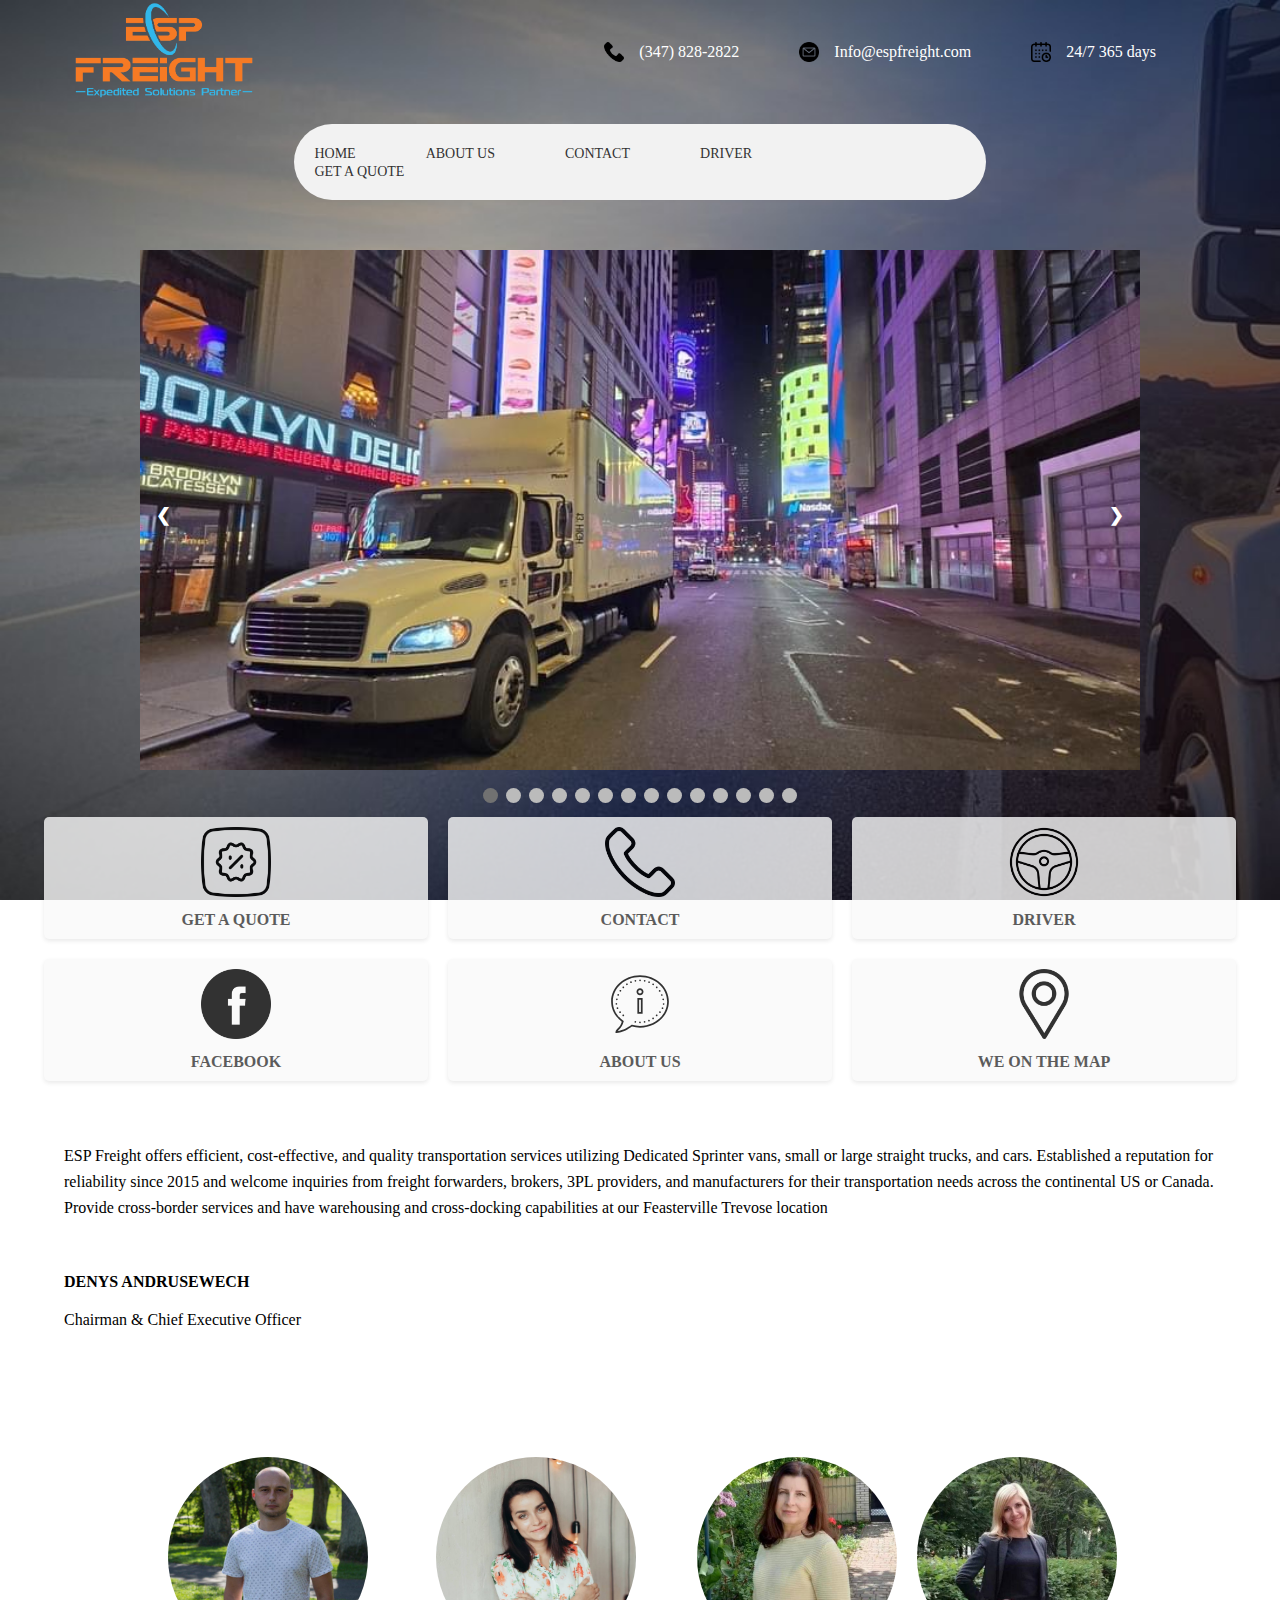
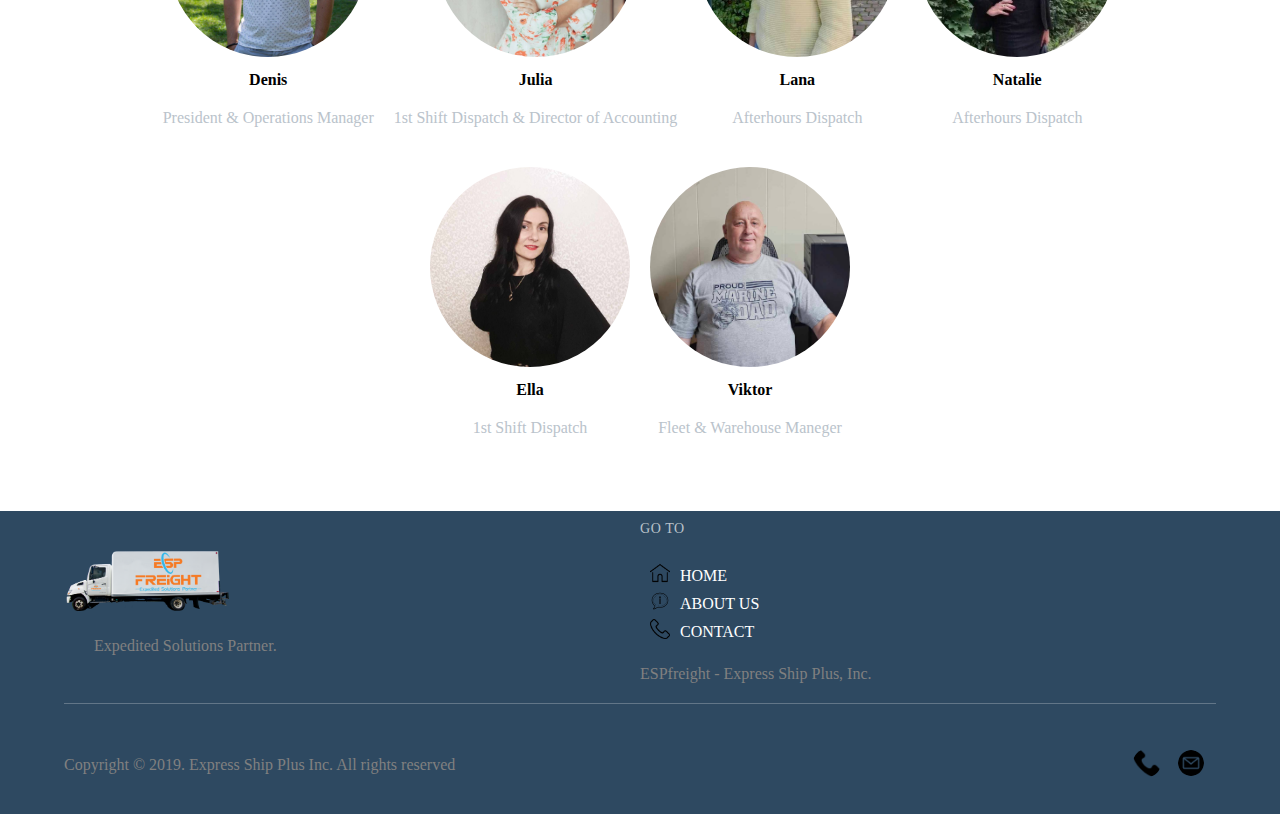
==== index.html @ 52728888 "sfd" ====
<!DOCTYPE html>
<html lang="en">

<head>
	<meta charset="UTF-8">
	<meta name="viewport" content="width=device-width, initial-scale=1.0">
	<title>ESP Freight</title>
	<link rel="stylesheet" href="style/style.css">
	<link rel="preconnect" href="https://fonts.googleapis.com">
	<link rel="preconnect" href="https://fonts.gstatic.com" crossorigin>
	<link href="https://fonts.googleapis.com/css2?family=Noto+Sans:ital,wght@0,100..900;1,100..900&display=swap"
		rel="stylesheet">
</head>

<body>

	<header>

		<div class="header-line">
			<div class="wrapper">
				<div class="logo">
					<a href="index.html"><img src="image/logo.png" alt="logo"></a>
				</div>
				<nav class="info">
					<li class="icon"><a href="tel:+13478282822"><img src="image/phone.png" alt="tele-icon">(347)
							828-2822</a></li>
					<li class="iconn"><a href="mailto:dispatchesp@gmail.com"> <img src="image/email.png"
								alt="email-icon">Info@espfreight.com</a></li>
					<li class="iconnn"><img src="image/calendar.png" alt="calendar-icon">24/7 365 days</li>
				</nav>
			</div>

		</div>

	</header>



	<main class="main">
		<div class="wrapper">



			<div class="main-nav">
				<nav class="main-line">
					<li><a href="index.html">HOME</a></li>
					<li><a href="about.html">ABOUT US</a></li>
					<li><a href="contact.html">CONTACT</a></li>
					<li><a href="driver.html">DRIVER</a></li>
					<li><a href="dilivery.html">GET A QUOTE</a></li>
				</nav>
			</div>


		</div>

	</main>

	<div class="slideshow-container">

		<!-- Full-width images without number and caption text -->
		<div class="mySlides fade">
			<img src="image/track8.png">
		</div>

		<div class="mySlides fade">
			<img src="image/track2.jpg">
		</div>

		<div class="mySlides fade">
			<img src="image/track3.jpg">
		</div>

		<div class="mySlides fade">
			<img src="image/track4.jpg">
		</div>

		<div class="mySlides fade">
			<img src="image/track5.jpg">
		</div>

		<div class="mySlides fade">
			<img src="image/track6.jpg">
		</div>

		<div class="mySlides fade">
			<img src="image/track7.jpg">
		</div>

		<div class="mySlides fade">
			<img src="image/track1.jpg">
		</div>
		<div class="mySlides fade">
			<img src="image/track8.png">
		</div>
		<div class="mySlides fade">
			<img src="image/track10.jpg">
		</div>
		<div class="mySlides fade">
			<img src="image/track9.jpg">
		</div>
		<div class="mySlides fade">
			<img src="image/track11.jpg">
		</div>
		<div class="mySlides fade">
			<img src="image/track12.png">
		</div>
		<div class="mySlides fade">
			<img src="image/track13.jpg">
		</div>

		<!-- Next and previous buttons -->
		<a class="prev" onclick="plusSlides(-1)">&#10094;</a>
		<a class="next" onclick="plusSlides(1)">&#10095;</a>
	</div>
	<br>

	<!-- The dots/circles -->
	<div style="text-align:center">
		<span class="dot" onclick="currentSlide(1)"></span>
		<span class="dot" onclick="currentSlide(2)"></span>
		<span class="dot" onclick="currentSlide(3)"></span>
		<span class="dot" onclick="currentSlide(4)"></span>
		<span class="dot" onclick="currentSlide(5)"></span>
		<span class="dot" onclick="currentSlide(6)"></span>
		<span class="dot" onclick="currentSlide(7)"></span>
		<span class="dot" onclick="currentSlide(8)"></span>
		<span class="dot" onclick="currentSlide(9)"></span>
		<span class="dot" onclick="currentSlide(10)"></span>
		<span class="dot" onclick="currentSlide(11)"></span>
		<span class="dot" onclick="currentSlide(12)"></span>
		<span class="dot" onclick="currentSlide(13)"></span>
		<span class="dot" onclick="currentSlide(14)"></span>
	</div>


	<div class="figure-container">
		<div class="figure">
			<a href="dilivery.html"><img src="image/kvote.png" alt="Image 1"></a>
			<p>GET A QUOTE</p>
		</div>
		<div class="figure">
			<a href="contact.html"><img src="image/contact.png" alt="Image 3"></a>
			<p>CONTACT</p>
		</div>
		<div class="figure">
			<a href="driver.html"><img src="image/driver.png" alt="Image 4"></a>
			<p>DRIVER</p>
		</div>
		<div class="figure">
			<a href="https://www.facebook.com/share/ZqXGZz4gJ1w4xCrv/?mibextid=LQQJ4d"><img src="image/face.png" alt="Image 5"></a>
			<p>FACEBOOK</p>
		</div>
		<div class="figure">
			<a href="about.html"><img src="image/about-us.svg" alt="Image 2"></a>
			<p>ABOUT US</p>
		</div>
		<div class="figure">
			<a target="_blank" href="https://maps.app.goo.gl/1Y6uDebf2J7gP8Xd8?g_st=ic"><img src="image/google-map.png"
					alt="Image 6"></a>
			<p>WE ON THE MAP</p>
		</div>
	</div>
	<br><br>

	<div class="wrapper">

		<div class="main-top-container">
			<p>
				ESP Freight offers efficient, cost-effective, and quality transportation services utilizing Dedicated
				Sprinter vans, small or large straight trucks, and cars. Established a reputation for reliability since
				2015 and welcome inquiries from freight forwarders, brokers, 3PL providers, and manufacturers for their
				transportation needs across the continental US or Canada.
				Provide cross-border services and have warehousing and cross-docking capabilities at our Feasterville
				Trevose location
			</p>

			<br><br>

			<div class="main-top-container-min">
				<div class="sd">
					<strong class="main-top-container-min-title">DENYS ANDRUSEWECH </strong>
					<p>Chairman & Chief Executive Officer</p>
				</div>


			</div>

			<div class="figure-group-team">
				<!-- comman -->
				<h4 class="figure-group-title">Meet our team</h4>

				<div class="figure-team-block">
					<figure>
						<img src="image/team4.jpg" alt="employee">
						<figcaption>
							<h4>Denis</h4>
							<P>President & Operations Manager</P>

						</figcaption>
					</figure>
					<figure>
						<img src="image/team3.jpg" alt="employee">
						<figcaption>
							<h4>Julia</h4>
							<P>1st Shift Dispatch & Director of Accounting</P>

						</figcaption>
					</figure>
					<figure>
						<img src="image/team6.jpg" alt="employee">
						<figcaption>
							<h4>Lana</h4>
							<P>Afterhours Dispatch</P>

						</figcaption>
					</figure>
					<figure>
						<img src="image/team1.jpg" alt="employee">
						<figcaption>
							<h4>Natalie</h4>
							<P>Afterhours Dispatch</P>

						</figcaption>
					</figure>
					<figure>
						<img src="image/team2.jpg" alt="employee">
						<figcaption>
							<h4>Ella</h4>
							<P>1st Shift Dispatch</P>

						</figcaption>
					</figure>
					<figure>
						<img src="image/team5.jpg" alt="employee">
						<figcaption>
							<h4>Viktor</h4>
							<P>Fleet & Warehouse Maneger</P>

						</figcaption>
					</figure>
				</div>

			</div>
		</div>

	</div>


	<br><br><br>





	<footer class="footer">
		<div class="wrapper">
			<div class="foote-top">

				<div class="footer-car">
					<img src="image/track.png" alt="track">
					<p>Expedited Solutions Partner.</p>
				</div>


				<div class="goto">

					<h5>GO TO</h5>

					<ul>
						<li class="gotop"><a href="index.html">HOME</a></li>
						<li class="goab"><a href="about.html">ABOUT US</a></li>
						<li class="goon"><a href="contact.html">CONTACT</a></li>
					</ul>

					<p>ESPfreight - Express Ship Plus, Inc.</p>
				</div>


			</div>


			<div class="footer-line"></div>
			<div class="footer-bootom-contain">
				<div class="footer-bootom-contain-text">
					<p>Copyright © 2019. Express Ship Plus Inc. All rights reserved</p>
				</div>

				<div class="footer-bootom-contain-button">
					<a href="tel:+1234567890" class="phone-button"><img src="image/phone.png" alt="logo-footer2"></a>
					<a href="mailto:info@example.com" class="email-button"><img src="image/email.png"
							alt="logo-footer"></a>
				</div>


			</div>

		</div>
	</footer>


	<script>
		var slideIndex = 1;
		showSlides(slideIndex);

		// Next/previous controls
		function plusSlides(n) {
			showSlides(slideIndex += n);
		}

		// Thumbnail image controls
		function currentSlide(n) {
			showSlides(slideIndex = n);
		}

		function showSlides(n) {
			var i;
			var slides = document.getElementsByClassName("mySlides");
			var dots = document.getElementsByClassName("dot");
			if (n > slides.length) { slideIndex = 1 }
			if (n < 1) { slideIndex = slides.length }
			for (i = 0; i < slides.length; i++) {
				slides[i].style.display = "none";
			}
			for (i = 0; i < dots.length; i++) {
				dots[i].className = dots[i].className.replace(" active", "");
			}
			slides[slideIndex - 1].style.display = "block";
			dots[slideIndex - 1].className += " active";
		}


		

	</script>

</body>

</html>
---- style/style.css ----
* {
    margin: 0;
}

.wrapper {
    margin: 0 auto;
    width: 82%;

}

header {
    margin-bottom: 20px;
}

.logo img {
    width: 200px;
    height: 100px;

}

.info {
    display: flex;
    flex-wrap: wrap;
}

.info li {
    display: flex;
    align-items: center;
    justify-content: center;
    gap: 15px;
}

.info li a {
    display: flex;
    align-items: center;
    justify-content: center;
    gap: 15px;
}

.info li a img,
.info li img {
    max-width: 20px;
    max-height: 20px;
}

.header-line nav {
    display: flex;
    align-items: center;
}



.header-line .wrapper {
    display: flex;
    justify-content: space-between;
}

.header-line li {
    position: relative;
    list-style: none;
    margin-right: 60px;
    color: white;
}


.icon,
.iconn,
.iconnn {
    transition: transform 0.3s ease-in-out;
}

.icon:hover,
.iconn:hover,
.iconnn:hover {
    transform: scale(1.1);
    color: black;
}


.icon a:hover,
.iconn a:hover,
.iconnn:hover {
    transform: scale(1.1);
    color: black;
}

.header-line li a {
    color: white;
    text-decoration: none;
}





.main-nav {
    display: flex;
    justify-content: space-between;
    background-color: #f2f2f2;
    padding: 50px;
    border-radius: 40px;
    justify-content: center;
}

.main-line {
    display: flex;
    flex-wrap: wrap;
}

.main-line nav {
    list-style: none;
}

.main-line li {
    display: flex;
    align-items: center;
}

.excs {
    color: #f2f2f2;
    font-family: "Noto Sans", sans-serif;
    font-optical-sizing: auto;
    font-size: 80px;


}

.main-line li a {
    text-decoration: none;
    color: black;
    margin-right: 60px;
    transition: transform 0.3s ease-in-out;
}

.main-title {
    font-size: 30px;
    font-weight: normal;
}


.main-line li a:hover {
    background-color: #f8f8f8;
    transform: scale(1.1);
    color: #333;
    border-radius: 5px;
    transition: background-color 0.3s, color 0.3s;
}



.main-nav {
    width: 60%;
    /* Пример: установите желаемую ширину */
    margin: 0 auto;
    /* Центрирование */
    /* Дополнительные стили */
}

.main-nav .main-line {
    list-style-type: none;
    margin: 0;
    padding: 0;
}

.main-nav .main-line li {
    display: inline-block;
    margin-right: 10px;
    /* Пример: уменьшите отступы между элементами */
}

.main-nav .main-line li:last-child {
    margin-right: 0;
    /* Убираем отступ справа у последнего элемента */
}

.main-nav .main-line li a {
    text-decoration: none;
    color: #333;
    /* Цвет ссылок */
    font-size: 14px;
    /* Размер шрифта */
}











.main-top-container p {
    position: relative;
    line-height: 26px;
    display: block;
    margin-block-start: 1em;
    margin-block-end: 1em;
    margin-inline-start: 0px;
    margin-inline-end: 0px;
    unicode-bidi: isolate;
    color: black;
}

.main-top-container-min {
    display: flex;
    align-items: center;
    margin-bottom: 50px;
}

.main-top-img {
    padding-left: 150px;
}

.central-ofice {
    background-color: #2E4961;
    padding: 30px 20px;
}

.central-ofice h5 {
    color: white;
    font-size: 15px;
}

.central-ofice p {
    position: relative;
    line-height: 26px;
    display: block;
    margin-block-start: 1em;
    margin-block-end: 1em;
    margin-inline-start: 0px;
    margin-inline-end: 0px;
    unicode-bidi: isolate;
    color: #808080;
    padding-left: 30px;

}



.top p::before {
    position: absolute;
    content: "";
    background-image: url('../image/office-building.png');
    background-size: cover;
    left: -5px;
    top: 0px;

    width: 20px;
    height: 20px;
}


.bottom p::before {
    position: absolute;
    content: "";
    background-image: url('../image/road.png');
    background-size: cover;
    left: -5px;
    top: 0px;

    width: 20px;
    height: 20px;
}

.main {
    margin-bottom: 100px;
}

.footer {
    background-color: #2E4961;

}

.footer-car img {
    width: 40%;
    height: auto;
}

.footer-car p {
    line-height: 26px;
    display: block;
    margin-block-start: 1em;
    margin-block-end: 1em;
    margin-inline-start: 0px;
    margin-inline-end: 0px;
    unicode-bidi: isolate;
    color: #808080;
    padding-left: 30px;

}


.footer {
    background-color: #2E4961;
    padding: 20px 0;
}



.foote-top {
    display: flex;
    flex-wrap: wrap;
    align-items: center;
}

.footer-car,
.goto {
    flex-basis: calc(50% - 20px);
    margin-right: 20px;
}

.footer-car img {
    max-width: 100%;
}

.goto ul {
    list-style: none;
}

.goto ul li {
    margin-bottom: 10px;
    position: relative;
}

.goto ul li a {
    text-decoration: none;
    color: white;
}

.goto p {
    line-height: 26px;
    display: block;
    margin-block-start: 1em;
    margin-block-end: 1em;
    margin-inline-start: 0px;
    margin-inline-end: 0px;
    unicode-bidi: isolate;
    color: #808080;

    margin-top: 20px;
}

.goto h5 {
    padding-bottom: 30px;
    font-size: 14px;
    letter-spacing: 0.04em;
    text-transform: uppercase;
    margin: 0;
    color: #BAC3CB;
    font-weight: 300;
}



.gotop::before {
    position: absolute;
    content: "";
    background-image: url('../image/home.png');
    background-size: cover;
    left: -30px;
    top: -4px;

    width: 20px;
    height: 20px;
}


.goab::before {
    position: absolute;
    content: "";
    background-image: url('../image/about-us.svg');
    background-size: cover;
    left: -30px;
    top: -4px;

    width: 20px;
    height: 20px;
}

.goon::before {
    position: absolute;
    content: "";
    background-image: url('../image/contact.png');
    background-size: cover;
    left: -30px;
    top: -4px;

    width: 20px;
    height: 20px;
}


.goto ul li a:hover {
    color: #1e90ff;
    transition: 0.4s;
}


hr.line {
    border: 0;
    height: 1px;
    /* Товщина лінії */
    background-color: #BAC3CB;
    /* Колір лінії */
    margin: 10px 0;
    /* Відступи навколо лінії */
}


.footer-bootom-contain {
    display: flex;
    align-items: center;
}

.footer-line {
    border-top: 1px solid rgba(255, 255, 255, 0.25);
    padding: 20px 0 12px;
}


.footer-bootom-contain-text p {
    line-height: 26px;
    display: block;
    margin-block-start: 1em;
    margin-block-end: 1em;
    margin-inline-start: 0px;
    margin-inline-end: 0px;
    unicode-bidi: isolate;
    color: #808080;
}






.footer-bootom-contain {
    display: flex;
    justify-content: space-between;
}

.footer-bootom-contain-button a {
    display: inline-block;
    background-color: transparent;
    margin-right: 10px;
    /* Відступ між кнопками */
}

.footer-bootom-contain-button img {
    width: 30px;
    /* Ширина картинок */
    height: auto;
    /* Автоматична висота */
    border-radius: 50%;
    /* Кругла форма */
}

.email-button img {

    padding: 2px;
}

.phone-button img {

    padding: 1px;
}







@media screen and (max-width: 400px) {
    .main-top-img img {
        width: 80px;
        height: 80px;
    }
}

@media screen and (max-width: 700px) {
    .header-line li {
        margin-right: 0px;
    }

    .info {
        justify-content: center;
    }

    .wrapper {
        width: 95%;
    }



}


@media screen and (max-width: 960px) {
    .main-line {
        justify-content: center;
    }


    .main-line li {
        flex: 1 50%;
        /* Кожен пункт займає половину ширини батьківського контейнера */
        text-align: center;
        /* Вирівнює текст по центру */
    }
}

.wrapper {
    margin: 0 auto;
    width: 90%; /* або будь-яке інше значення, яке вам потрібно */
}


@media screen and (max-width: 500px) {
    .main-nav {
        width: 80%;
        margin: 0 auto;
    }

    .blue-block {
        display: flex;
        flex-direction: column;
        align-items: center;
        flex-wrap: wrap;

    }

    .blue-block ul {

        text-align: center;
        flex-wrap: wrap;
    }

    .blue-block li {

        flex: 1 1 50%;
    }

    .main-line {
        display: flex;
        flex-wrap: wrap;
        /* Розбиває на дві колонки */
    }

    .main-line li {
        flex: 1 50%;
        /* Кожен пункт займає половину ширини батьківського контейнера */
        text-align: center;
        /* Вирівнює текст по центру */
    }

}



* {
    box-sizing: border-box
}

/* Slideshow container */
.slideshow-container {
    max-width: 1000px;
    max-width: 400px;
    position: relative;
    margin: auto;
}

/* Hide the images by default */
.mySlides {
    display: none;
}

/* Next & previous buttons */
.prev,
.next {
    cursor: pointer;
    position: absolute;
    top: 50%;
    width: auto;
    margin-top: -22px;
    padding: 16px;
    color: white;
    font-weight: bold;
    font-size: 18px;
    transition: 0.6s ease;
    border-radius: 0 3px 3px 0;
}

/* Position the "next button" to the right */
.next {
    right: 0;
    border-radius: 3px 0 0 3px;
}

/* On hover, add a black background color with a little bit see-through */
.prev:hover,
.next:hover {
    background-color: rgba(0, 0, 0, 0.8);
}

/* Caption text */
.text {
    color: #f2f2f2;
    font-size: 15px;
    padding: 8px 12px;
    position: absolute;
    bottom: 8px;
    width: 100%;
    text-align: center;
}

/* Number text (1/3 etc) */
.numbertext {
    color: #f2f2f2;
    font-size: 12px;
    padding: 8px 12px;
    position: absolute;
    top: 0;
}

/* The dots/bullets/indicators */
.dot {
    cursor: pointer;
    height: 15px;
    width: 15px;
    margin: 0 2px;
    background-color: #bbb;
    border-radius: 50%;
    display: inline-block;
    transition: background-color 0.6s ease;
}

.active,
.dot:hover {
    background-color: #717171;
}

/* Fading animation */
.fade {
    -webkit-animation-name: fade;
    -webkit-animation-duration: 1.5s;
    animation-name: fade;
    animation-duration: 1.5s;
}

@-webkit-keyframes fade {
    from {
        opacity: .4
    }

    to {
        opacity: 1
    }
}

@keyframes fade {
    from {
        opacity: .4
    }

    to {
        opacity: 1
    }
}


.figure-container {
    display: flex;
    flex-wrap: wrap;
    justify-content: center;
}

.figure {
    width: 30%;
    margin: 10px;
    text-align: center;
}

.figure img {
    width: 30%;
    height: 30%;
    height: auto;
}

.figure p {
    margin-top: 10px;
}


.figure {
    text-align: center;
    padding: 10px;
    background-color: #f9f9f9;
    border-radius: 5px;
    box-shadow: 0 2px 4px rgba(0, 0, 0, 0.1);
}

.figure img {
    width: 70px;
    height: auto;
    border-radius: 5px;
}

.figure p {
    margin-top: 10px;
    font-weight: bold;
    color: #333;
}

/* Hover стилі */
.figure:hover {
    transform: translateY(-5px);
    box-shadow: 0 8px 16px rgba(0, 0, 0, 0.1);
}


.slideshow-container {
    width: auto;
    position: relative;
    overflow: hidden;
}

.mySlides {
    display: none;
    width: 100%;
    height: 100%;
}

.mySlides img {
    width: 100%;
    height: 100%;
    object-fit: cover;
    /* чтобы изображения заполняли всю площадь без искажения */
}

body {
    background-image: url(../image/bag.JPG);
    background-size: cover;
    background-repeat: no-repeat;
    background-attachment: fixed;
    height: 100vh;
}

.main-nav {
    border-radius: 70px;
    padding: 20px;
}









.main {
    margin-bottom: 50px;
}


/* Обертка слайд-шоу */
.slideshow-container {
    max-width: 1000px;
    /* Максимальная ширина контейнера */
    position: relative;
    margin: auto;
    overflow: hidden;
}

/* Изображения в слайд-шоу */
.mySlides {
    display: none;
    max-width: 100%;
    /* Изображение не будет больше контейнера */
}

/* Кнопки "Предыдущий" и "Следующий" слайд */
.prev,
.next {
    cursor: pointer;
    position: absolute;
    top: 50%;
    width: auto;
    padding: 16px;
    margin-top: -22px;
    color: white;
    font-weight: bold;
    font-size: 18px;
    transition: 0.6s ease;
    border-radius: 0 3px 3px 0;
}

/* Позиционирование кнопки "Предыдущий" */
.prev {
    left: 0;
    border-radius: 3px 0 0 3px;
}

/* Позиционирование кнопки "Следующий" */
.next {
    right: 0;
    border-radius: 3px 0 0 3px;
}

/* Кружочки-индикаторы текущего слайда */
.dot {
    cursor: pointer;
    height: 15px;
    width: 15px;
    margin: 0 2px;
    background-color: #bbb;
    border-radius: 50%;
    display: inline-block;
    transition: background-color 0.6s ease;
}

/* Активный кружочек-индикатор */
.active,
.dot:hover {
    background-color: #717171;
}


/* Обертка слайд-шоу */
.slideshow-container {
    max-width: 1000px;
    /* Максимальная ширина контейнера */
    position: relative;
    margin: auto;
    overflow: hidden;
    height: 400px;
    /* Фиксированная высота контейнера */
}

/* Изображения в слайд-шоу */
.mySlides {
    display: none;
    max-width: 100%;
    /* Изображение не будет больше контейнера */
    height: 100%;
    /* Изображение займет всю высоту контейнера */
    object-fit: cover;
    /* Заполнение контейнера, сохраняя соотношение сторон и обрезая изображение */
}

@media only screen and (max-width: 600px) {
    .slideshow-container {
        height: 200px;
        /* Уменьшенная высота контейнера для мобильных устройств */
    }
}


/* Для маленьких экранов (мобильные устройства) */
@media only screen and (max-width: 600px) {
    .footer-car img {
        width: 500px;
        /* Уменьшение ширины изображения до 50% */
        margin: 0 auto;
        /* Центрирование изображения */
    }


}


.slideshow-container {
    max-width: 1000px;
    position: relative;
    margin: auto;
    overflow: hidden;
    height: 520px; /* Фіксована висота контейнера */
}


/* Для екранів шириною менше 600px */
@media only screen and (max-width: 600px) {
    .slideshow-container {
        height: 200px;
        /* Установіть висоту, яка вам підходить для малих екранів */
    }

    .prev, .next {
        font-size: 12px;
        /* Зменште розмір шрифту для кнопок попереднього і наступного слайда */
    }
}

/* Додайте інші медіа-запити, які вам потрібні для інших розмірів екрану */




.figure {
    margin: 10px;
    text-align: center;
    opacity: 0.8; 
}



.figure-team-block p{
    color: #BAC3CB;
}

.figure-team-block figure {
    text-align: center;
}

.figure-team-block figure img {
    width: 200px; /* встановлюємо ширину картинки */
    height: 200px; /* встановлюємо висоту картинки */
    border-radius: 820px; /* створюємо круглу форму */
    object-fit: cover;
    /* зберігаємо пропорції і обрізаємо зайве */
    margin-bottom: 10px; /* додатковий відступ для відділення від наступного блоку */
}


.figure-group-team {
    text-align: center; /* центруємо вміст по горизонталі */
}

.figure-team-block {
    display: flex; /* розміщуємо елементи в ряд */
    flex-wrap: wrap; /* обгортаємо, коли не вміщаються в один ряд */
    justify-content: center; /* центруємо елементи по горизонталі */
    gap: 20px; /* Встановлюємо відступи між фігурами */
}

.figure-team-block figure {
    margin: 0 px; /* додаємо відступи між елементами */
}


.figure-group-title{
    color: white;
    margin-bottom: 30px;
    font-size: 25px;

}

.footer-car img {
    width: 30%;
    height: auto;
}


@media (max-width: 800px) {
    .footer-car img {
        width: 300px; /* новий розмір картинки при ширині від 800px */
    }
}


.footer {
    padding-top: 10px; /* відступи всередині футера */
}





@media (max-width: 767px) {
    .main-nav {
        background: none;
        text-align: center;
        display: flex;
        align-items: center;
        justify-content: center;
    }

    .main-line {
        display: flex;
        padding: 0;
        list-style: none;
    }

    .main-line li {
        margin-right: 10px;
    }

    .main-line li:last-child {
        margin-right: 0;
    }
}
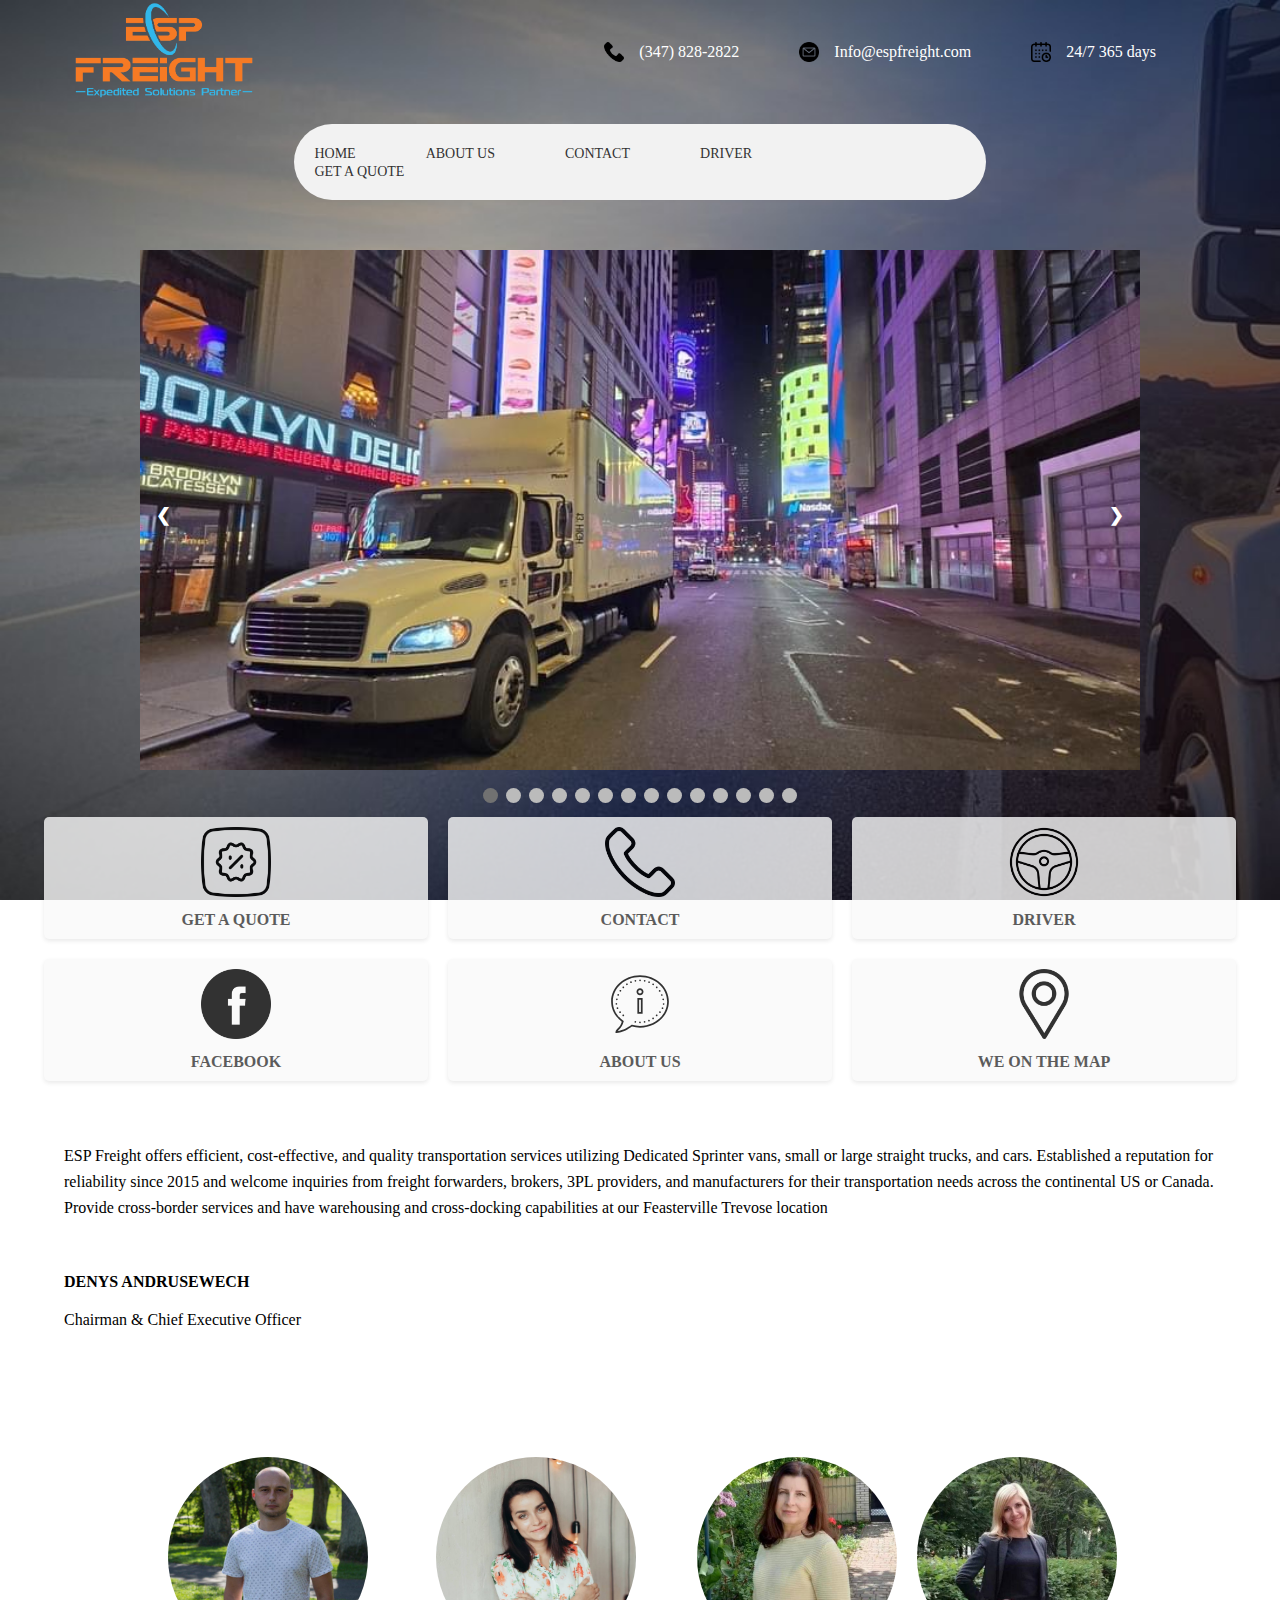
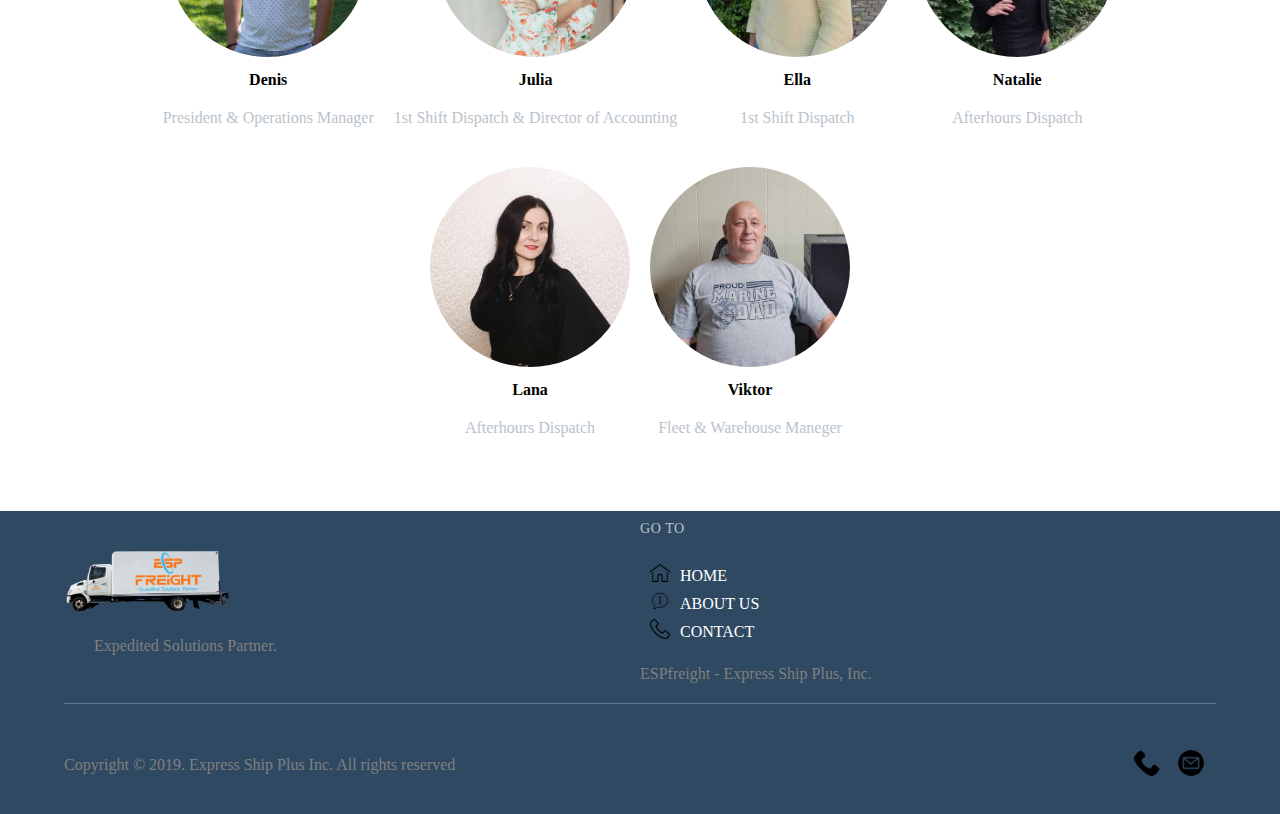
==== commit 6268516e: "sfd" ====
--- a/index.html
+++ b/index.html
@@ -210,24 +210,24 @@
 					<figure>
 						<img src="image/team6.jpg" alt="employee">
 						<figcaption>
+							<h4>Ella</h4>
+							<P>1st Shift Dispatch</P>
+
+						</figcaption>
+					</figure>
+					<figure>
+						<img src="image/team1.jpg" alt="employee">
+						<figcaption>
+							<h4>Natalie</h4>
+							<P>Afterhours Dispatch</P>
+
+						</figcaption>
+					</figure>
+					<figure>
+						<img src="image/team2.jpg" alt="employee">
+						<figcaption>
 							<h4>Lana</h4>
 							<P>Afterhours Dispatch</P>
-
-						</figcaption>
-					</figure>
-					<figure>
-						<img src="image/team1.jpg" alt="employee">
-						<figcaption>
-							<h4>Natalie</h4>
-							<P>Afterhours Dispatch</P>
-
-						</figcaption>
-					</figure>
-					<figure>
-						<img src="image/team2.jpg" alt="employee">
-						<figcaption>
-							<h4>Ella</h4>
-							<P>1st Shift Dispatch</P>
 
 						</figcaption>
 					</figure>
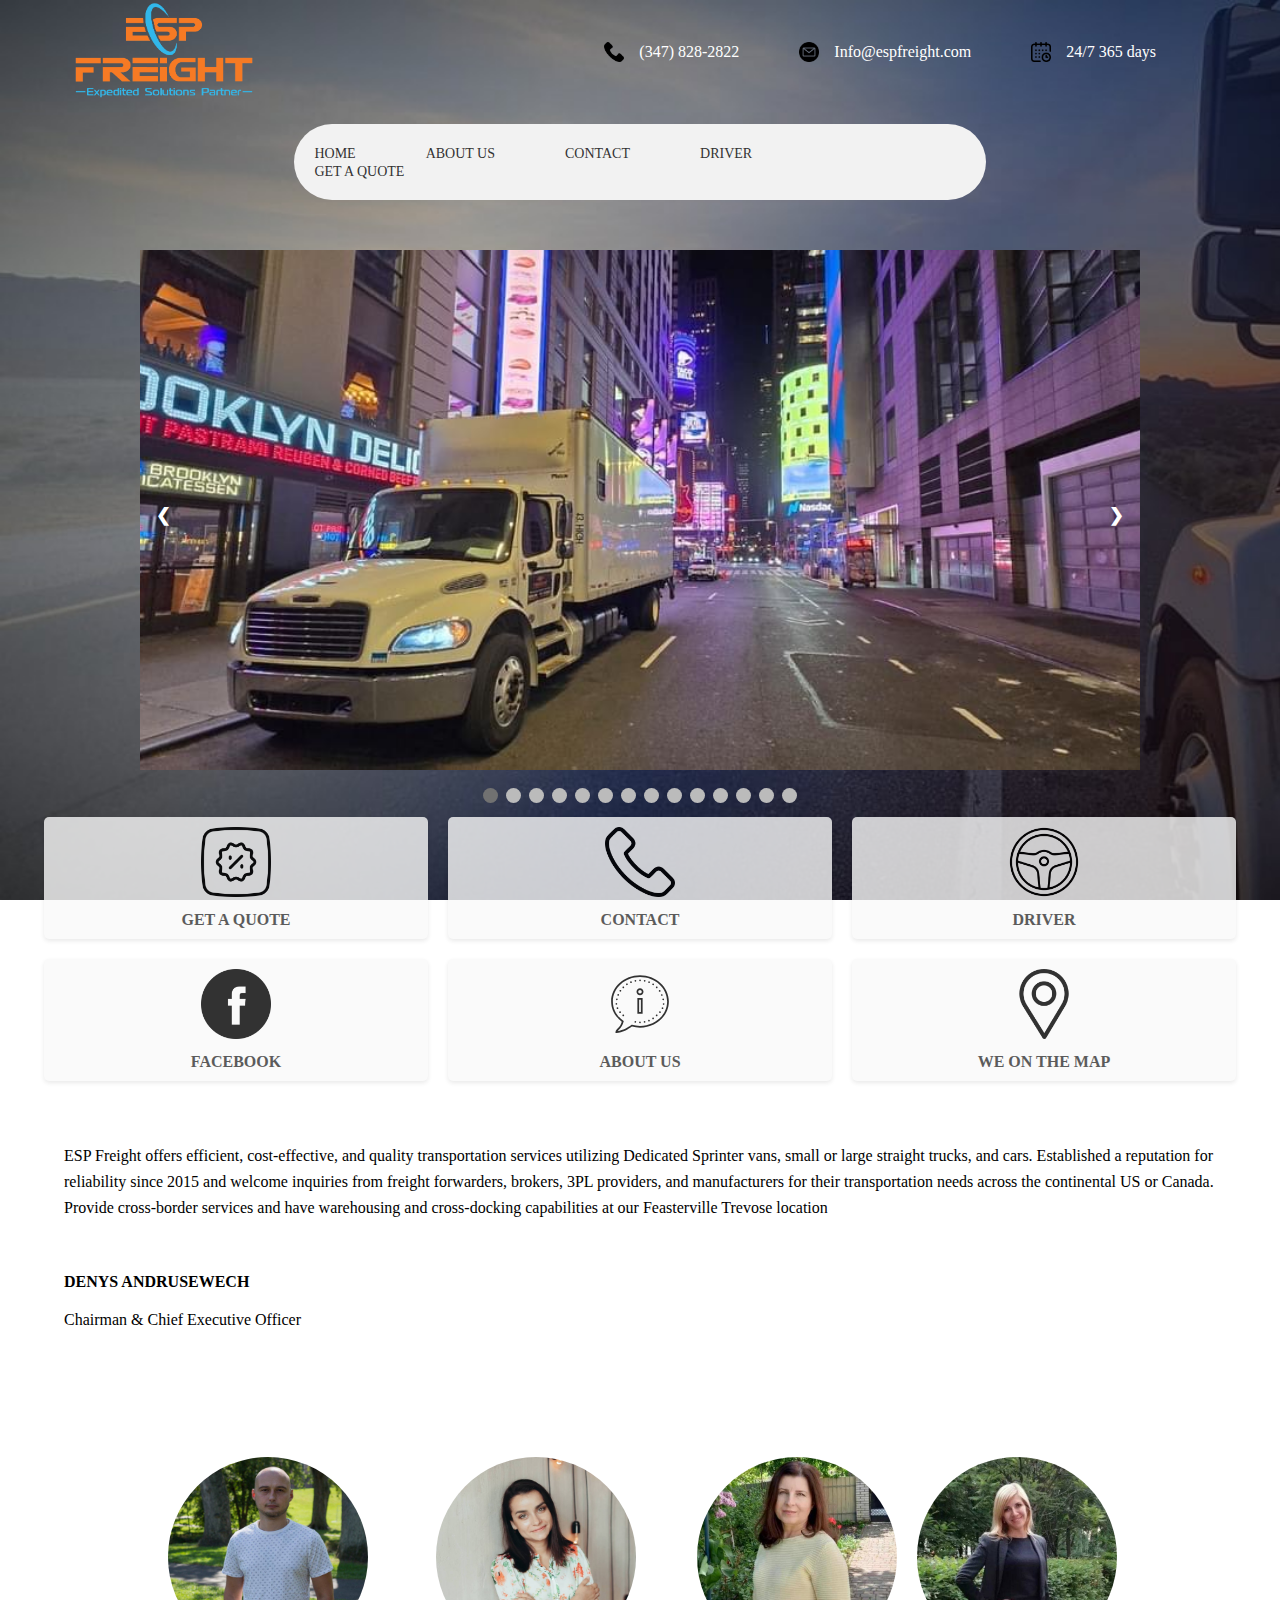
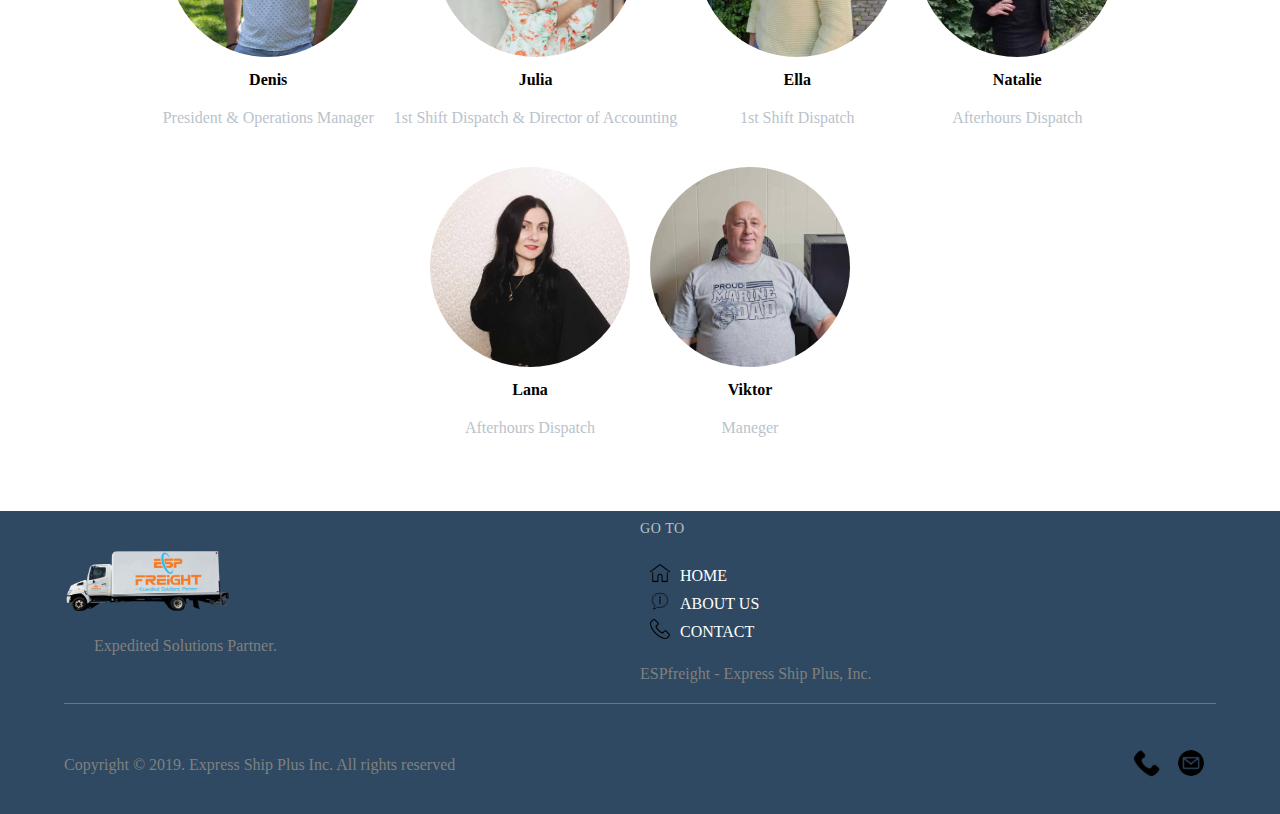
==== commit 8bf24f58: "dsf" ====
--- a/index.html
+++ b/index.html
@@ -235,7 +235,7 @@
 						<img src="image/team5.jpg" alt="employee">
 						<figcaption>
 							<h4>Viktor</h4>
-							<P>Fleet & Warehouse Maneger</P>
+							<P>Maneger</P>
 
 						</figcaption>
 					</figure>
--- a/style/style.css
+++ b/style/style.css
@@ -514,7 +514,8 @@
 
 .wrapper {
     margin: 0 auto;
-    width: 90%; /* або будь-яке інше значення, яке вам потрібно */
+    width: 90%;
+    /* або будь-яке інше значення, яке вам потрібно */
 }
 
 
@@ -877,7 +878,8 @@
     position: relative;
     margin: auto;
     overflow: hidden;
-    height: 520px; /* Фіксована висота контейнера */
+    height: 520px;
+    /* Фіксована висота контейнера */
 }
 
 
@@ -888,7 +890,8 @@
         /* Установіть висоту, яка вам підходить для малих екранів */
     }
 
-    .prev, .next {
+    .prev,
+    .next {
         font-size: 12px;
         /* Зменште розмір шрифту для кнопок попереднього і наступного слайда */
     }
@@ -902,12 +905,12 @@
 .figure {
     margin: 10px;
     text-align: center;
-    opacity: 0.8; 
-}
-
-
-
-.figure-team-block p{
+    opacity: 0.8;
+}
+
+
+
+.figure-team-block p {
     color: #BAC3CB;
 }
 
@@ -916,32 +919,42 @@
 }
 
 .figure-team-block figure img {
-    width: 200px; /* встановлюємо ширину картинки */
-    height: 200px; /* встановлюємо висоту картинки */
-    border-radius: 820px; /* створюємо круглу форму */
+    width: 200px;
+    /* встановлюємо ширину картинки */
+    height: 200px;
+    /* встановлюємо висоту картинки */
+    border-radius: 820px;
+    /* створюємо круглу форму */
     object-fit: cover;
     /* зберігаємо пропорції і обрізаємо зайве */
-    margin-bottom: 10px; /* додатковий відступ для відділення від наступного блоку */
+    margin-bottom: 10px;
+    /* додатковий відступ для відділення від наступного блоку */
 }
 
 
 .figure-group-team {
-    text-align: center; /* центруємо вміст по горизонталі */
+    text-align: center;
+    /* центруємо вміст по горизонталі */
 }
 
 .figure-team-block {
-    display: flex; /* розміщуємо елементи в ряд */
-    flex-wrap: wrap; /* обгортаємо, коли не вміщаються в один ряд */
-    justify-content: center; /* центруємо елементи по горизонталі */
-    gap: 20px; /* Встановлюємо відступи між фігурами */
+    display: flex;
+    /* розміщуємо елементи в ряд */
+    flex-wrap: wrap;
+    /* обгортаємо, коли не вміщаються в один ряд */
+    justify-content: center;
+    /* центруємо елементи по горизонталі */
+    gap: 20px;
+    /* Встановлюємо відступи між фігурами */
 }
 
 .figure-team-block figure {
-    margin: 0 px; /* додаємо відступи між елементами */
-}
-
-
-.figure-group-title{
+    margin: 0 px;
+    /* додаємо відступи між елементами */
+}
+
+
+.figure-group-title {
     color: white;
     margin-bottom: 30px;
     font-size: 25px;
@@ -956,13 +969,15 @@
 
 @media (max-width: 800px) {
     .footer-car img {
-        width: 300px; /* новий розмір картинки при ширині від 800px */
+        width: 300px;
+        /* новий розмір картинки при ширині від 800px */
     }
 }
 
 
 .footer {
-    padding-top: 10px; /* відступи всередині футера */
+    padding-top: 10px;
+    /* відступи всередині футера */
 }
 
 
@@ -972,23 +987,13 @@
 @media (max-width: 767px) {
     .main-nav {
         background: none;
-        text-align: center;
-        display: flex;
-        align-items: center;
-        justify-content: center;
-    }
-
-    .main-line {
-        display: flex;
-        padding: 0;
-        list-style: none;
-    }
-
-    .main-line li {
-        margin-right: 10px;
-    }
-
-    .main-line li:last-child {
-        margin-right: 0;
-    }
-}
+    }
+
+    .main-line a {
+        font-size: 30px !important;
+    }
+
+    .main-top-container p{
+        font-size: 28px;
+    }
+}
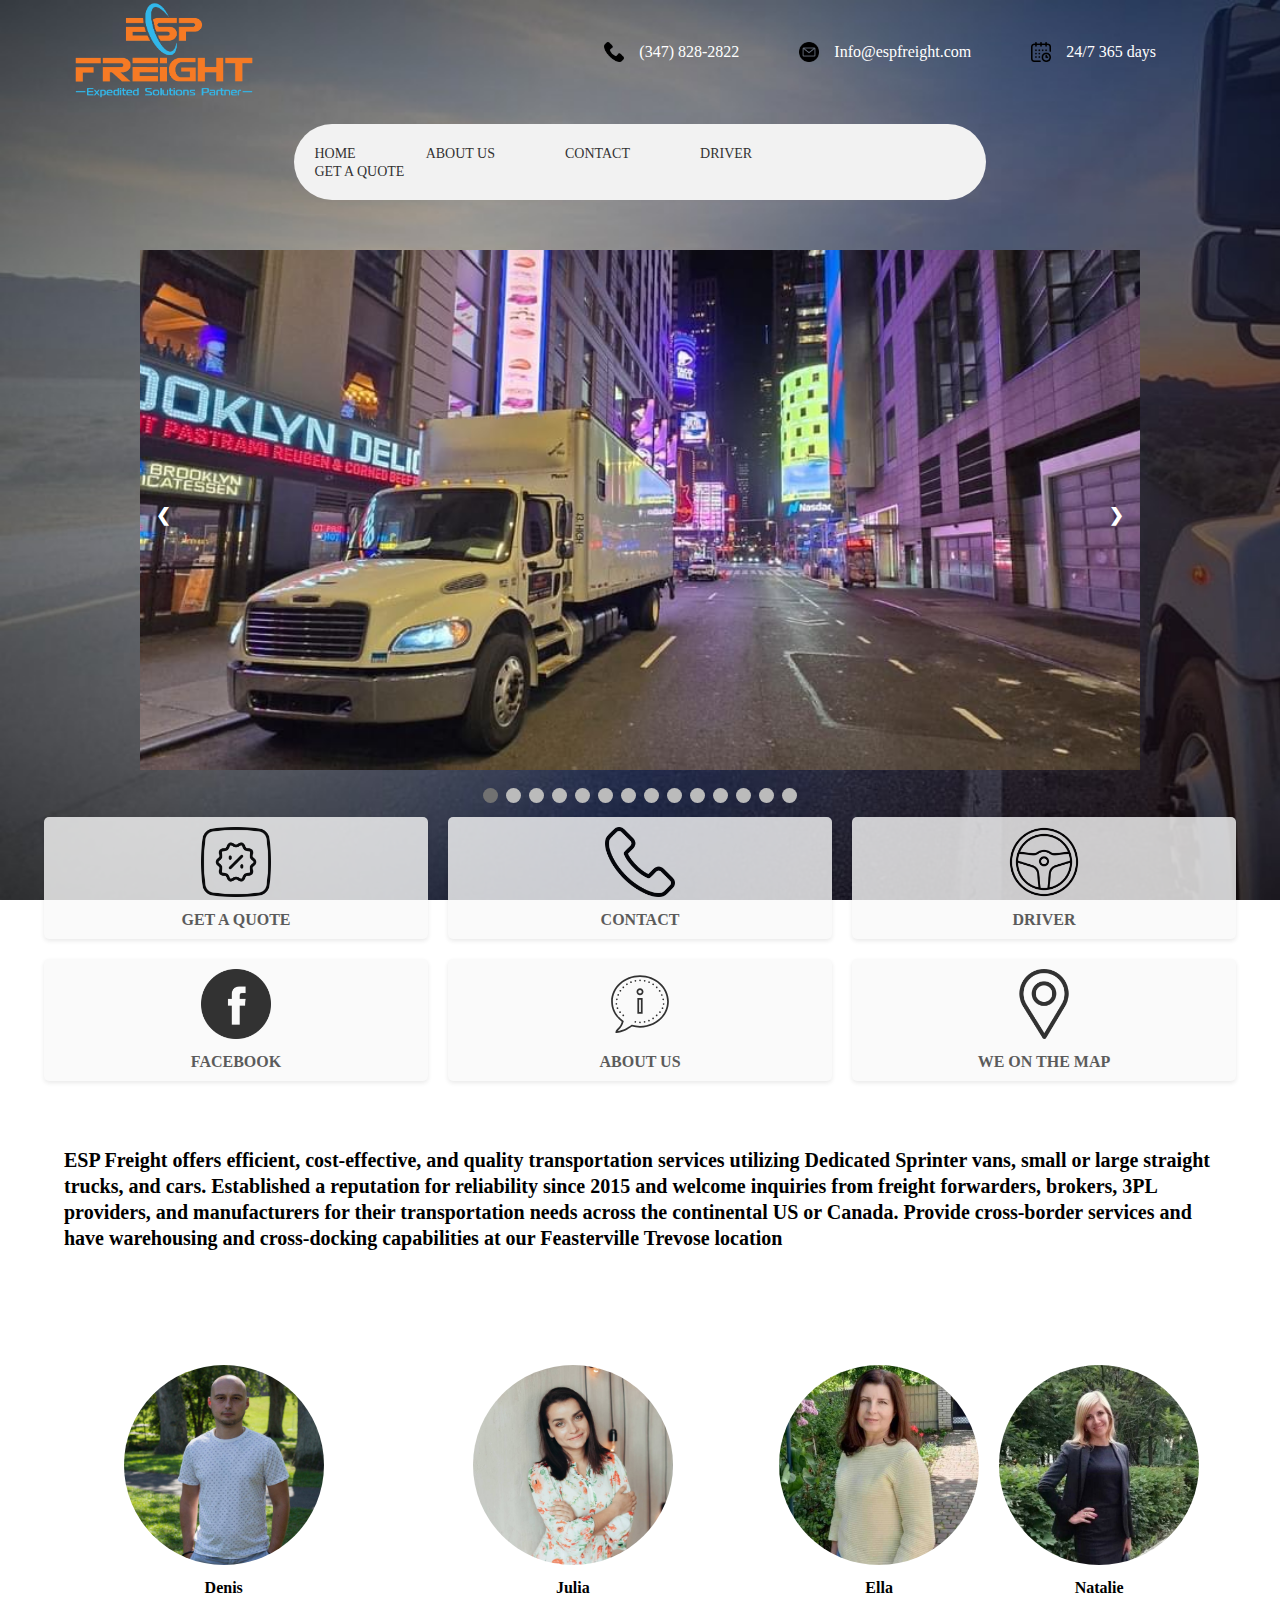
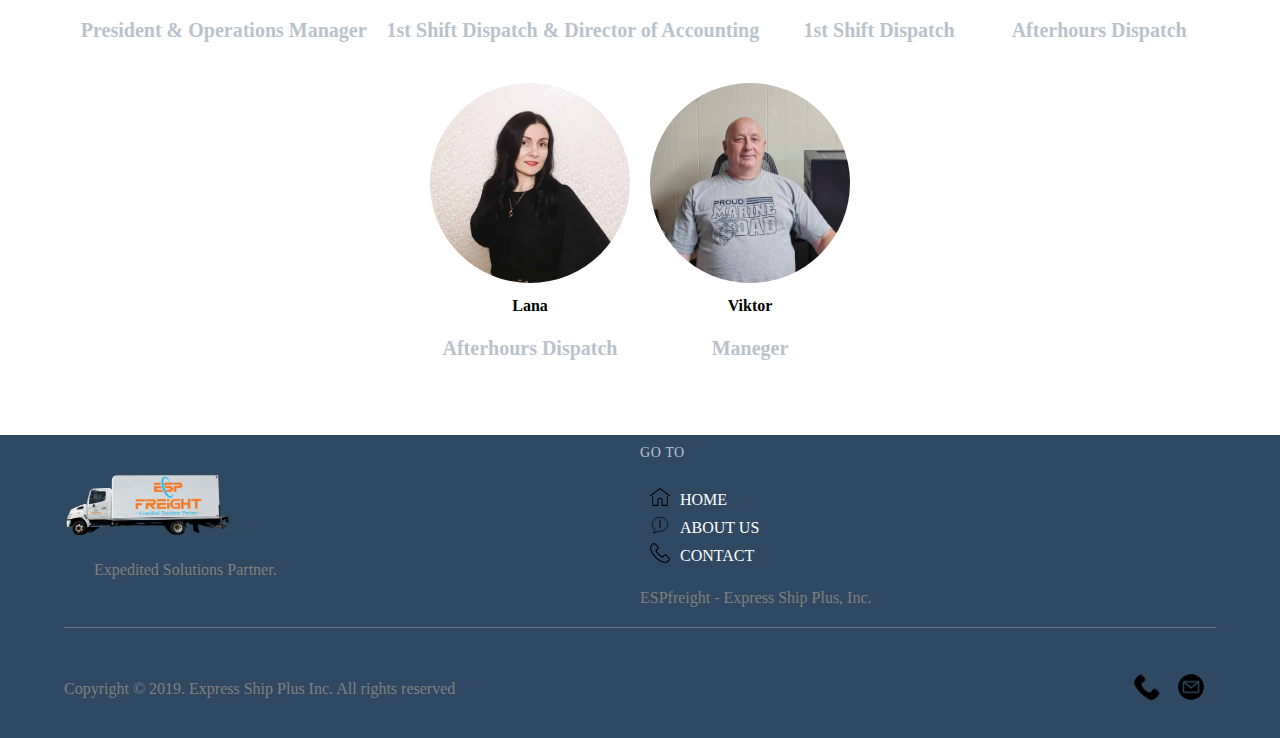
==== commit 33cd1ebb: "sdf" ====
--- a/index.html
+++ b/index.html
@@ -177,14 +177,7 @@
 
 			<br><br>
 
-			<div class="main-top-container-min">
-				<div class="sd">
-					<strong class="main-top-container-min-title">DENYS ANDRUSEWECH </strong>
-					<p>Chairman & Chief Executive Officer</p>
-				</div>
-
-
-			</div>
+			
 
 			<div class="figure-group-team">
 				<!-- comman -->
--- a/style/style.css
+++ b/style/style.css
@@ -994,6 +994,14 @@
     }
 
     .main-top-container p{
-        font-size: 28px;
-    }
-}
+        font-size: 20px;
+    }
+
+
+
+    
+}
+.main-top-container p{
+    font-size: 20px;
+    font-weight: bold;
+}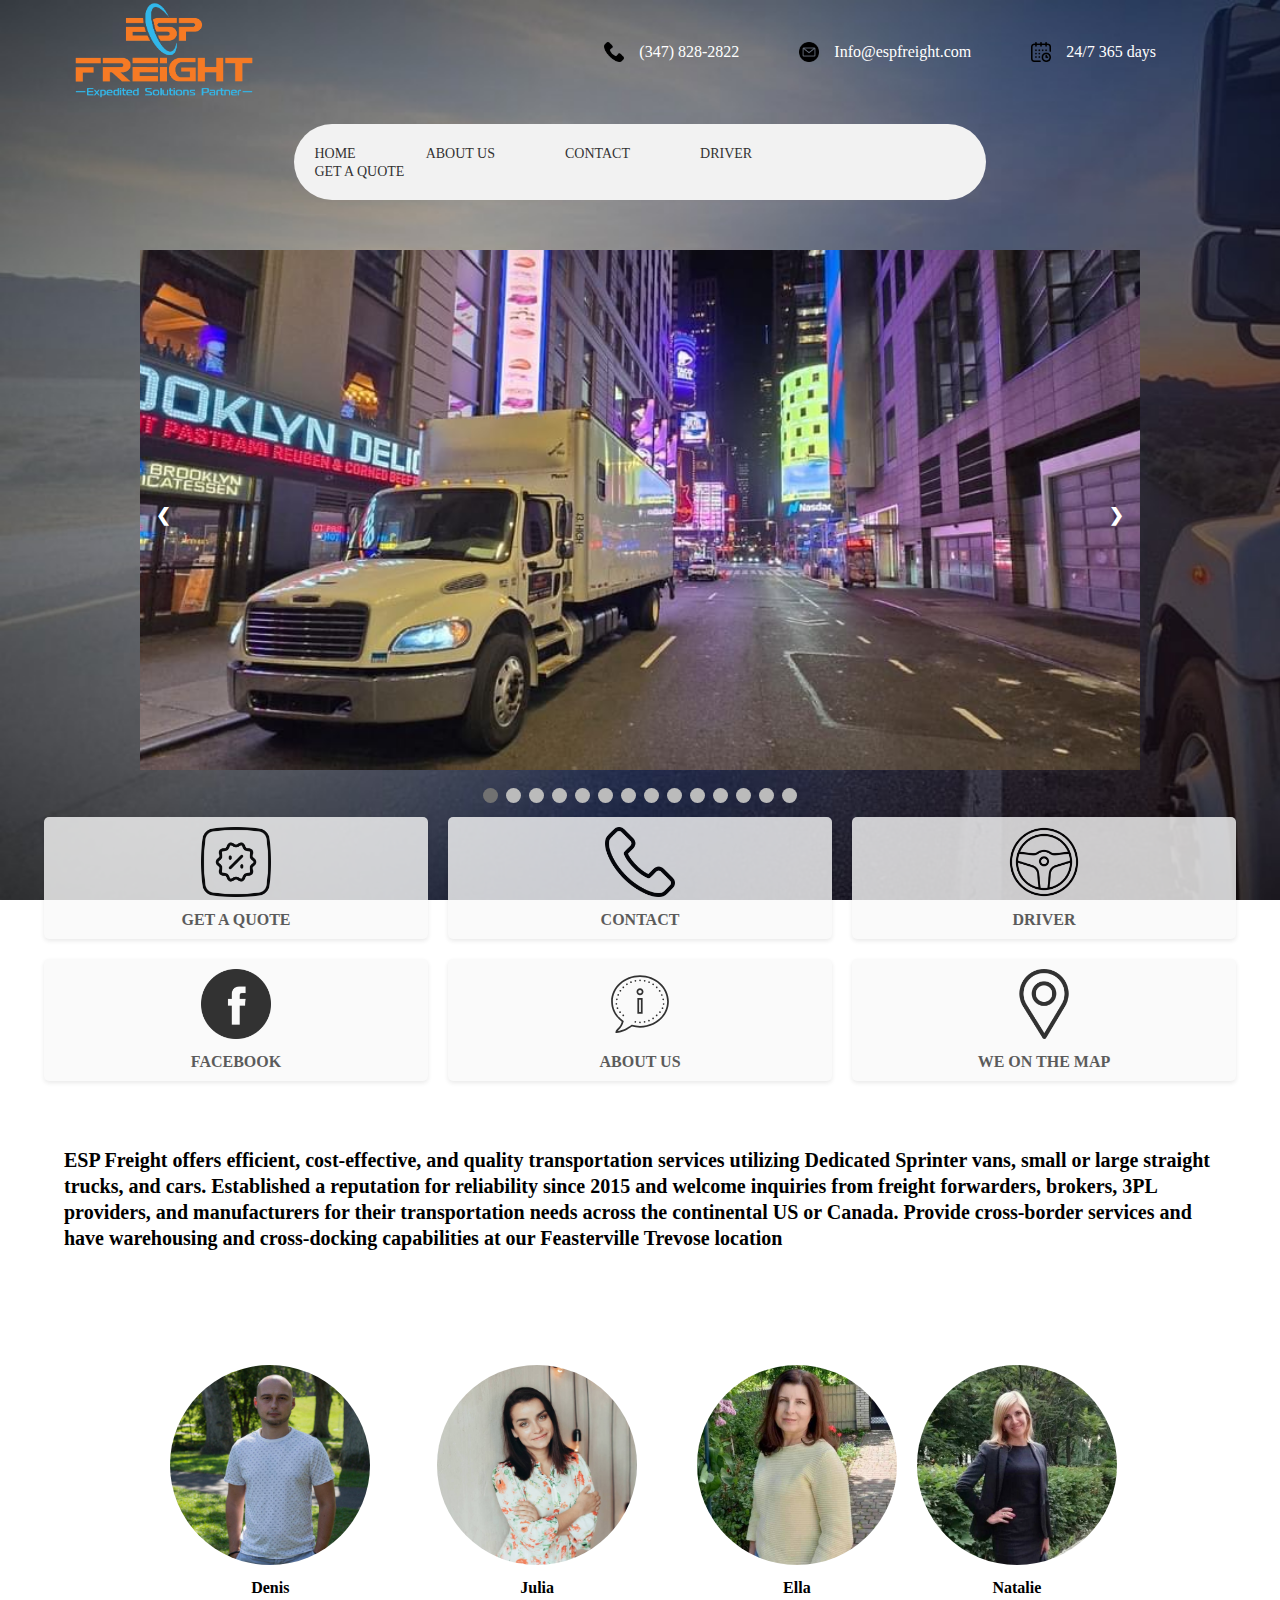
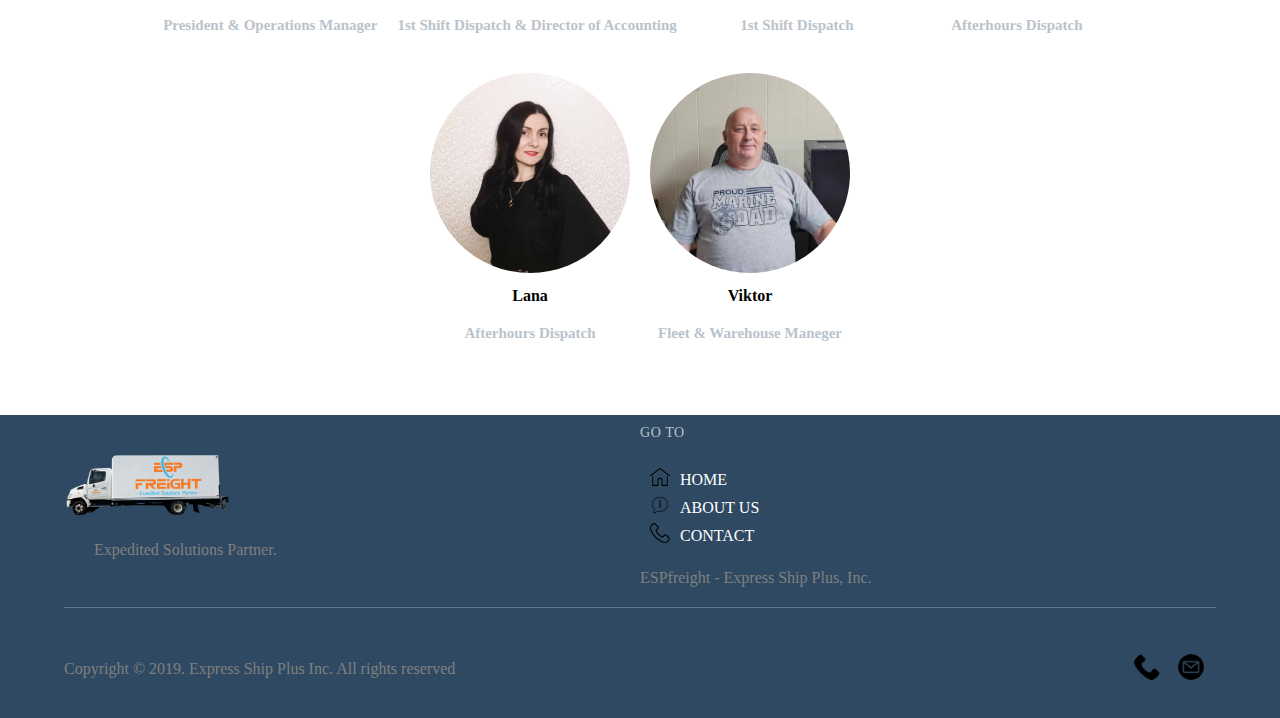
==== commit 25ae00bc: "sdf" ====
--- a/index.html
+++ b/index.html
@@ -148,7 +148,8 @@
 			<p>DRIVER</p>
 		</div>
 		<div class="figure">
-			<a href="https://www.facebook.com/share/ZqXGZz4gJ1w4xCrv/?mibextid=LQQJ4d"><img src="image/face.png" alt="Image 5"></a>
+			<a href="https://www.facebook.com/share/ZqXGZz4gJ1w4xCrv/?mibextid=LQQJ4d"><img src="image/face.png"
+					alt="Image 5"></a>
 			<p>FACEBOOK</p>
 		</div>
 		<div class="figure">
@@ -177,7 +178,7 @@
 
 			<br><br>
 
-			
+
 
 			<div class="figure-group-team">
 				<!-- comman -->
@@ -228,7 +229,7 @@
 						<img src="image/team5.jpg" alt="employee">
 						<figcaption>
 							<h4>Viktor</h4>
-							<P>Maneger</P>
+							<P>Fleet & Warehouse Maneger</P>
 
 						</figcaption>
 					</figure>
@@ -323,7 +324,7 @@
 		}
 
 
-		
+
 
 	</script>
 
--- a/style/style.css
+++ b/style/style.css
@@ -952,6 +952,9 @@
     margin: 0 px;
     /* додаємо відступи між елементами */
 }
+.figure-team-block figure p {
+    font-size: 15px;
+}
 
 
 .figure-group-title {
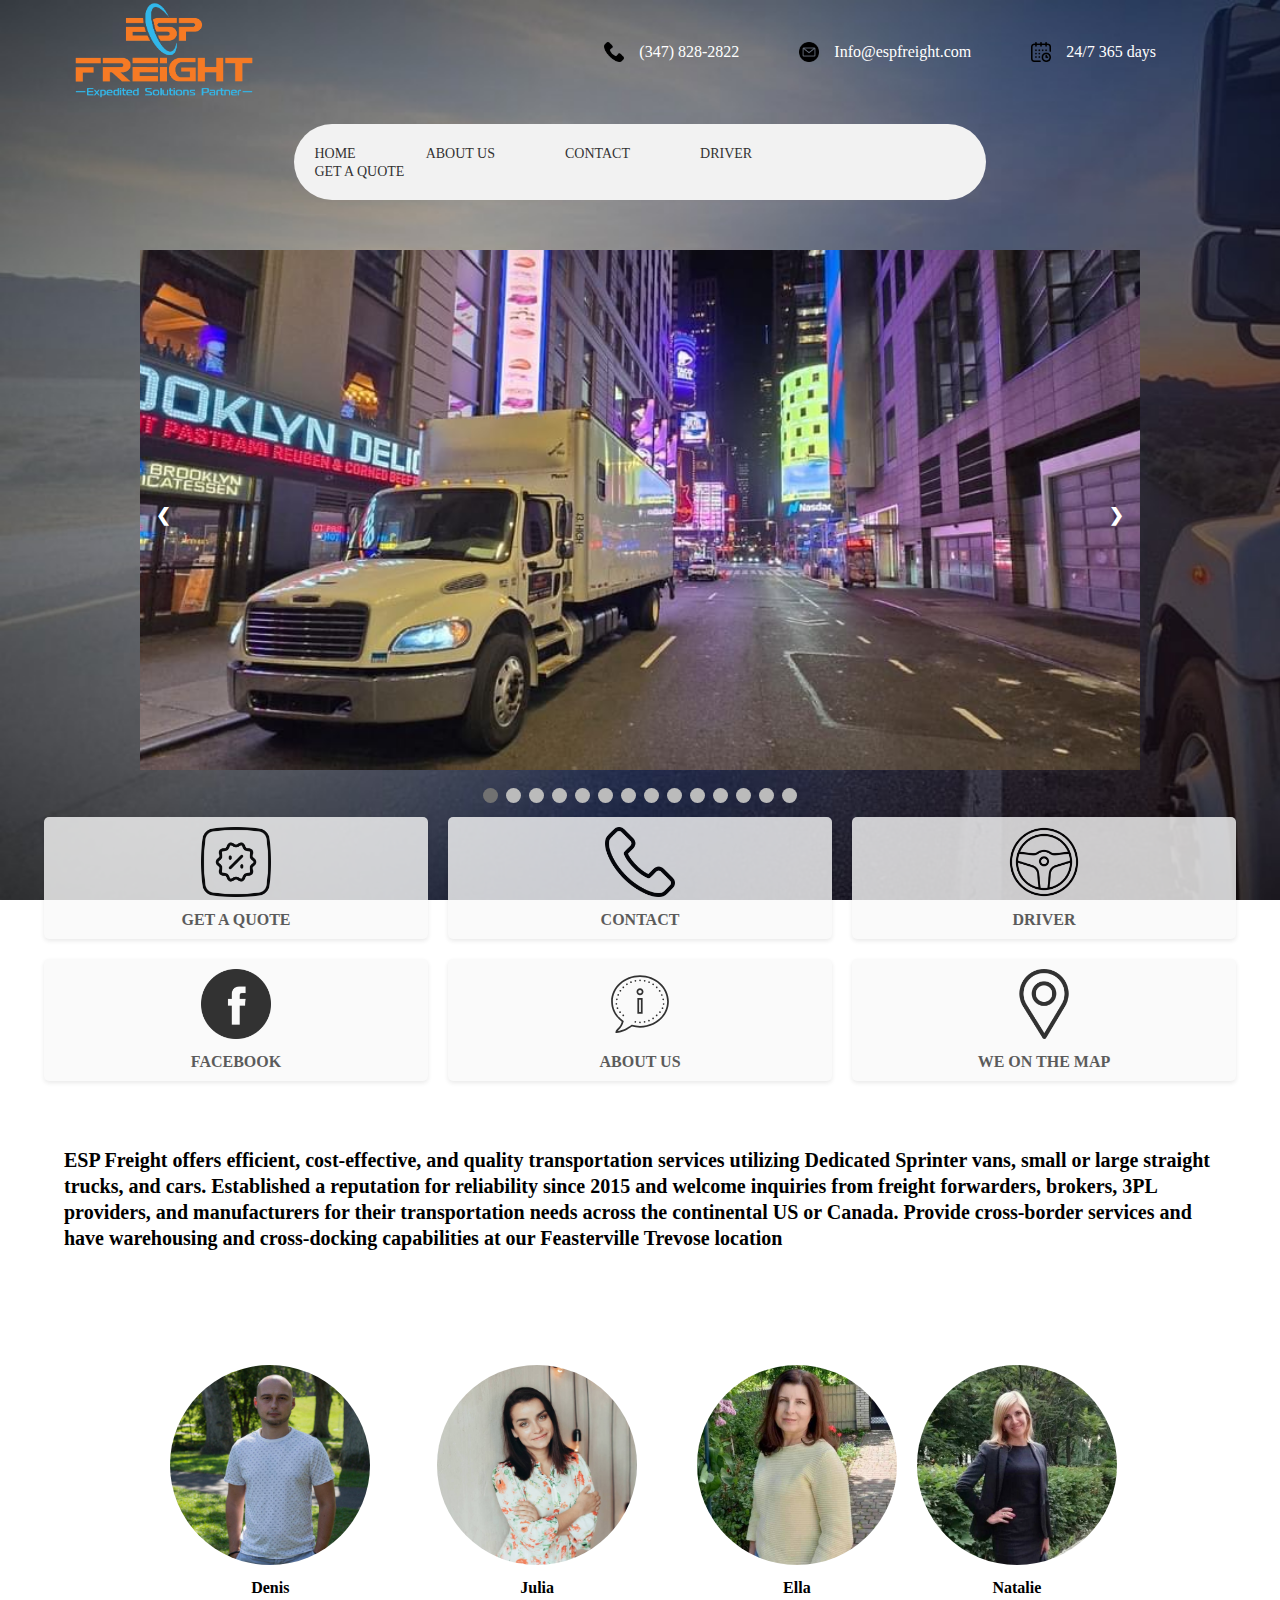
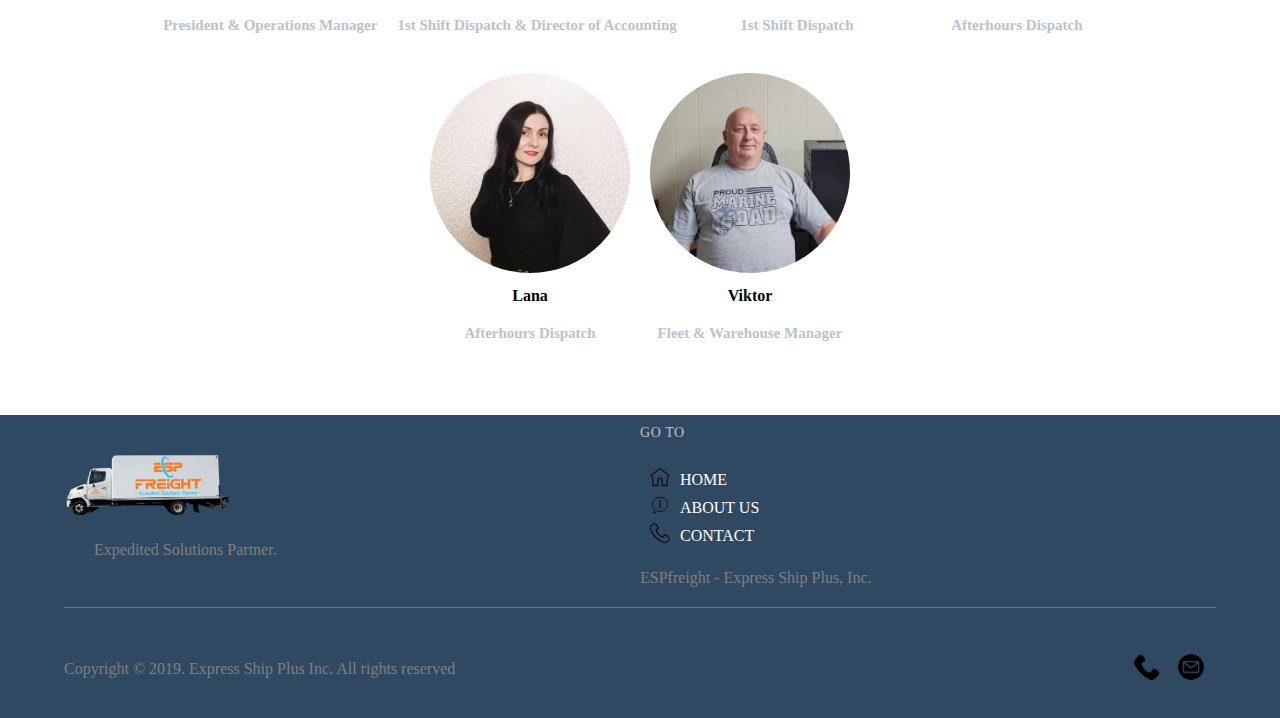
==== commit 7dea3c0b: "sdf" ====
--- a/index.html
+++ b/index.html
@@ -229,7 +229,7 @@
 						<img src="image/team5.jpg" alt="employee">
 						<figcaption>
 							<h4>Viktor</h4>
-							<P>Fleet & Warehouse Maneger</P>
+							<P>Fleet & Warehouse Manager</P>
 
 						</figcaption>
 					</figure>
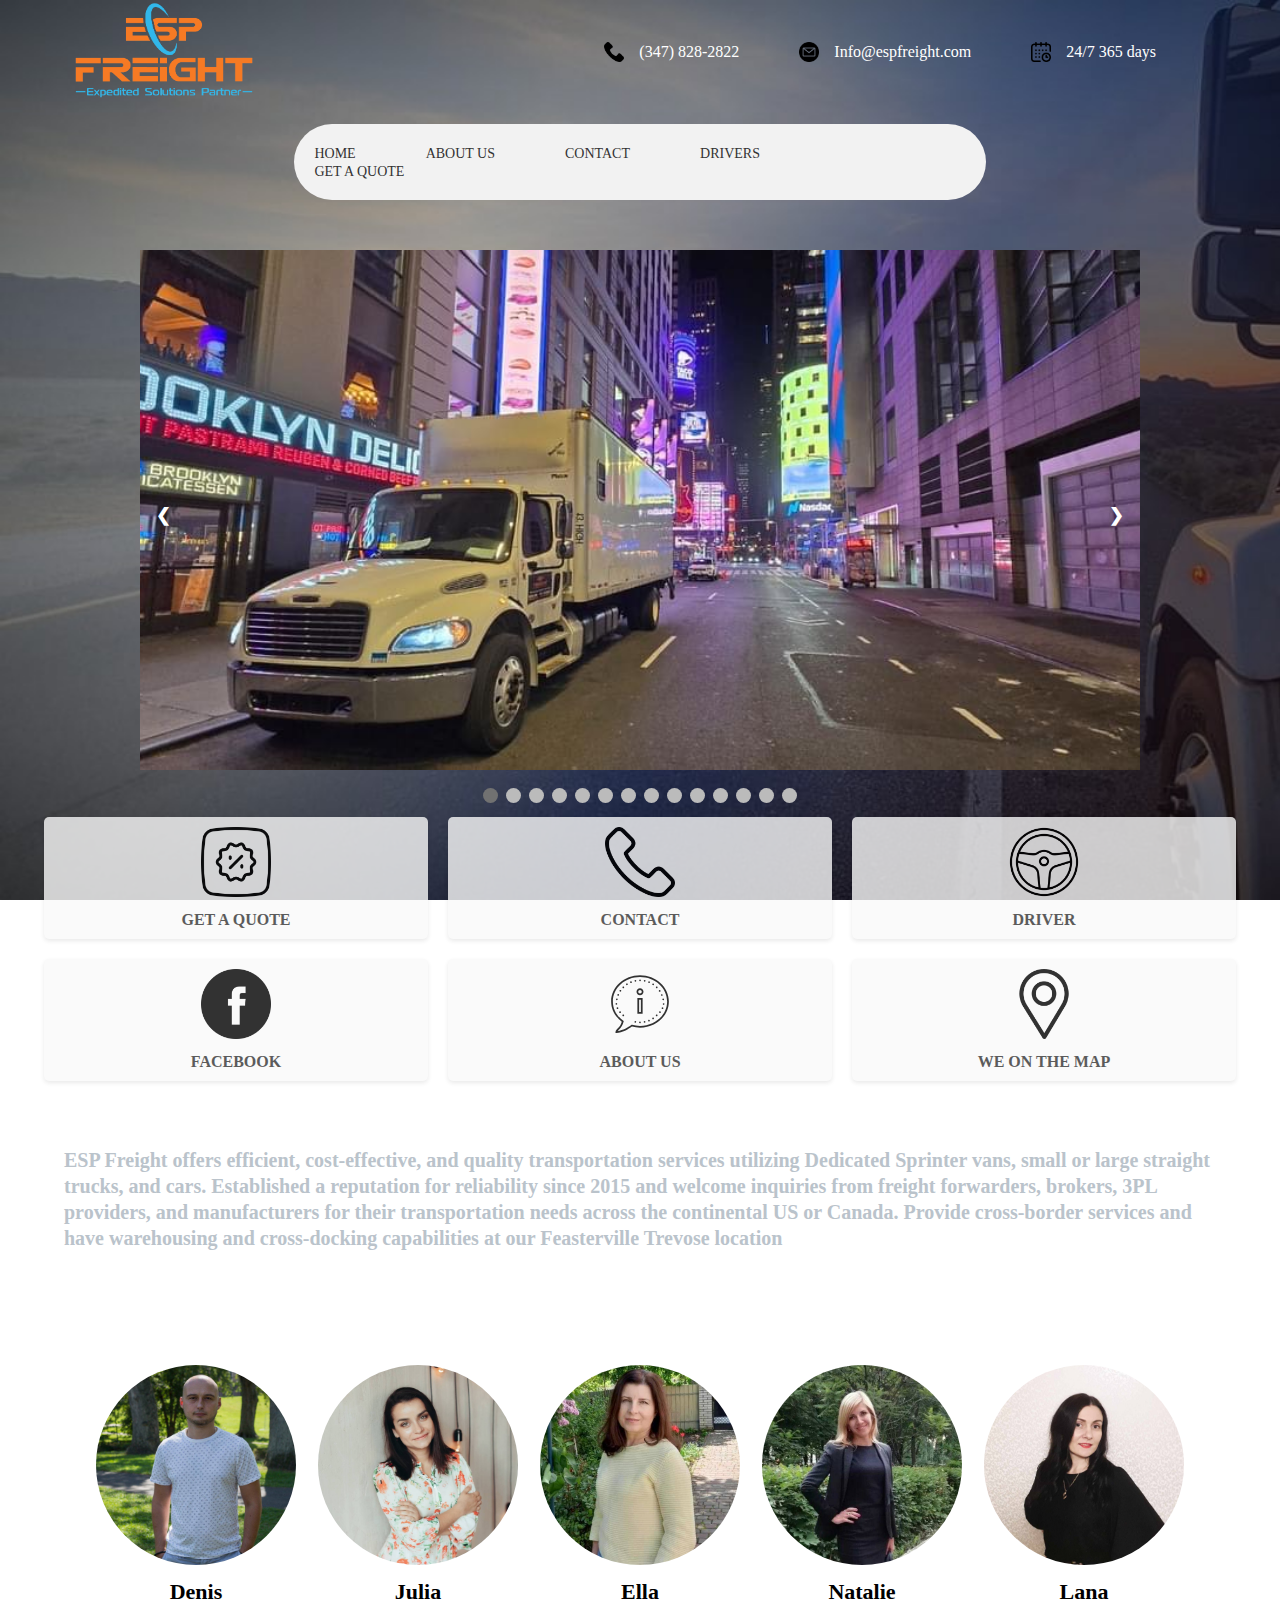
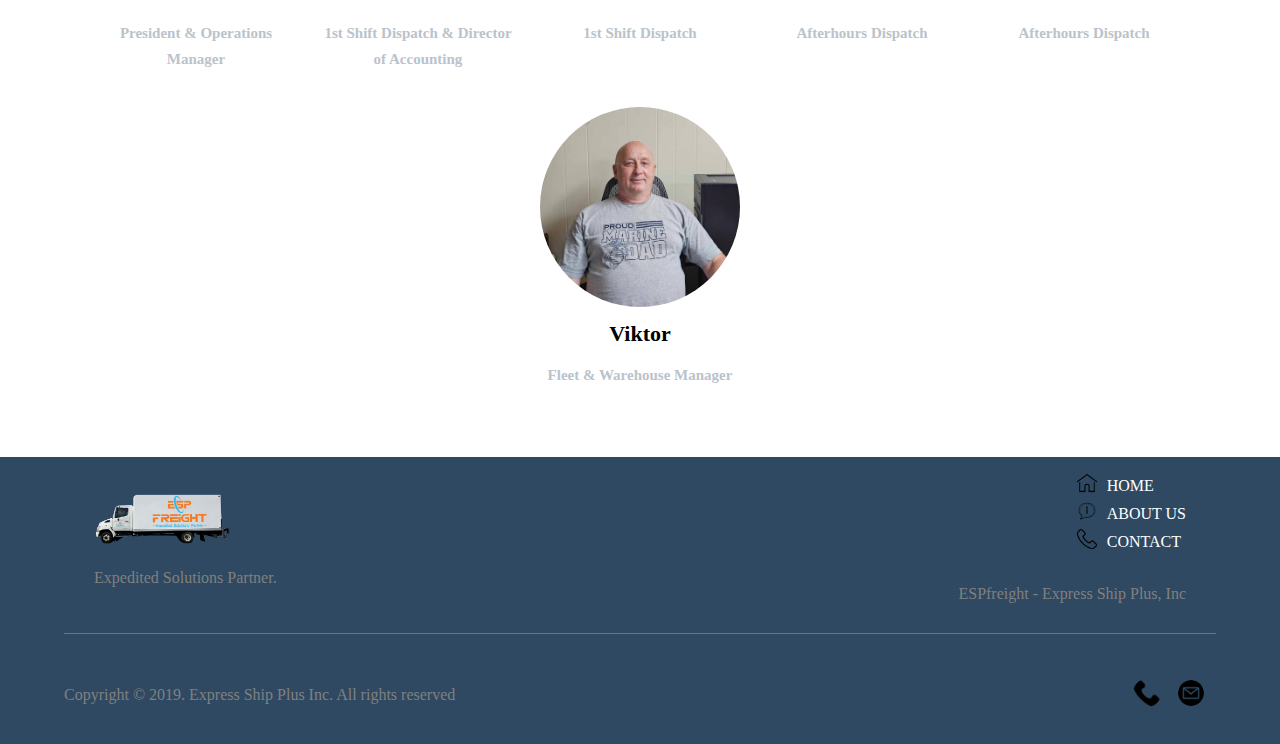
==== commit d45f876b: "sdf" ====
--- a/index.html
+++ b/index.html
@@ -46,7 +46,7 @@
 					<li><a href="index.html">HOME</a></li>
 					<li><a href="about.html">ABOUT US</a></li>
 					<li><a href="contact.html">CONTACT</a></li>
-					<li><a href="driver.html">DRIVER</a></li>
+					<li><a href="driver.html">DRIVERS</a></li>
 					<li><a href="dilivery.html">GET A QUOTE</a></li>
 				</nav>
 			</div>
@@ -256,10 +256,10 @@
 					<p>Expedited Solutions Partner.</p>
 				</div>
 
+					
 
 				<div class="goto">
 
-					<h5>GO TO</h5>
 
 					<ul>
 						<li class="gotop"><a href="index.html">HOME</a></li>
@@ -267,7 +267,7 @@
 						<li class="goon"><a href="contact.html">CONTACT</a></li>
 					</ul>
 
-					<p>ESPfreight - Express Ship Plus, Inc.</p>
+					<p>ESPfreight - Express Ship Plus, Inc</p>
 				</div>
 
 
--- a/style/style.css
+++ b/style/style.css
@@ -314,6 +314,21 @@
 .footer-car img {
     max-width: 100%;
 }
+
+.goto {
+    display: flex;
+    flex-direction: column;
+    justify-content: flex-end;
+    align-items: flex-end;
+    padding: 10px; /* Додатковий відступ для зручності */
+    height: 100%; /* Щоб відцентрувати всі елементи у блоку */
+}
+
+
+.goto ul {
+    margin-bottom: auto; /* Відступ знизу для вирівнювання всіх елементів у вертикальному напрямку */
+}
+
 
 .goto ul {
     list-style: none;
@@ -967,6 +982,7 @@
 .footer-car img {
     width: 30%;
     height: auto;
+    padding-left: 30px;
 }
 
 
@@ -985,6 +1001,11 @@
 
 
 
+.main-top-container p {
+    color: #BAC3CB;
+}
+
+
 
 
 @media (max-width: 767px) {
@@ -1007,4 +1028,12 @@
 .main-top-container p{
     font-size: 20px;
     font-weight: bold;
-}+}
+
+.figure-team-block p {
+    width: 202px;
+}
+
+.figure-team-block h4{
+    font-size: 22px;
+}
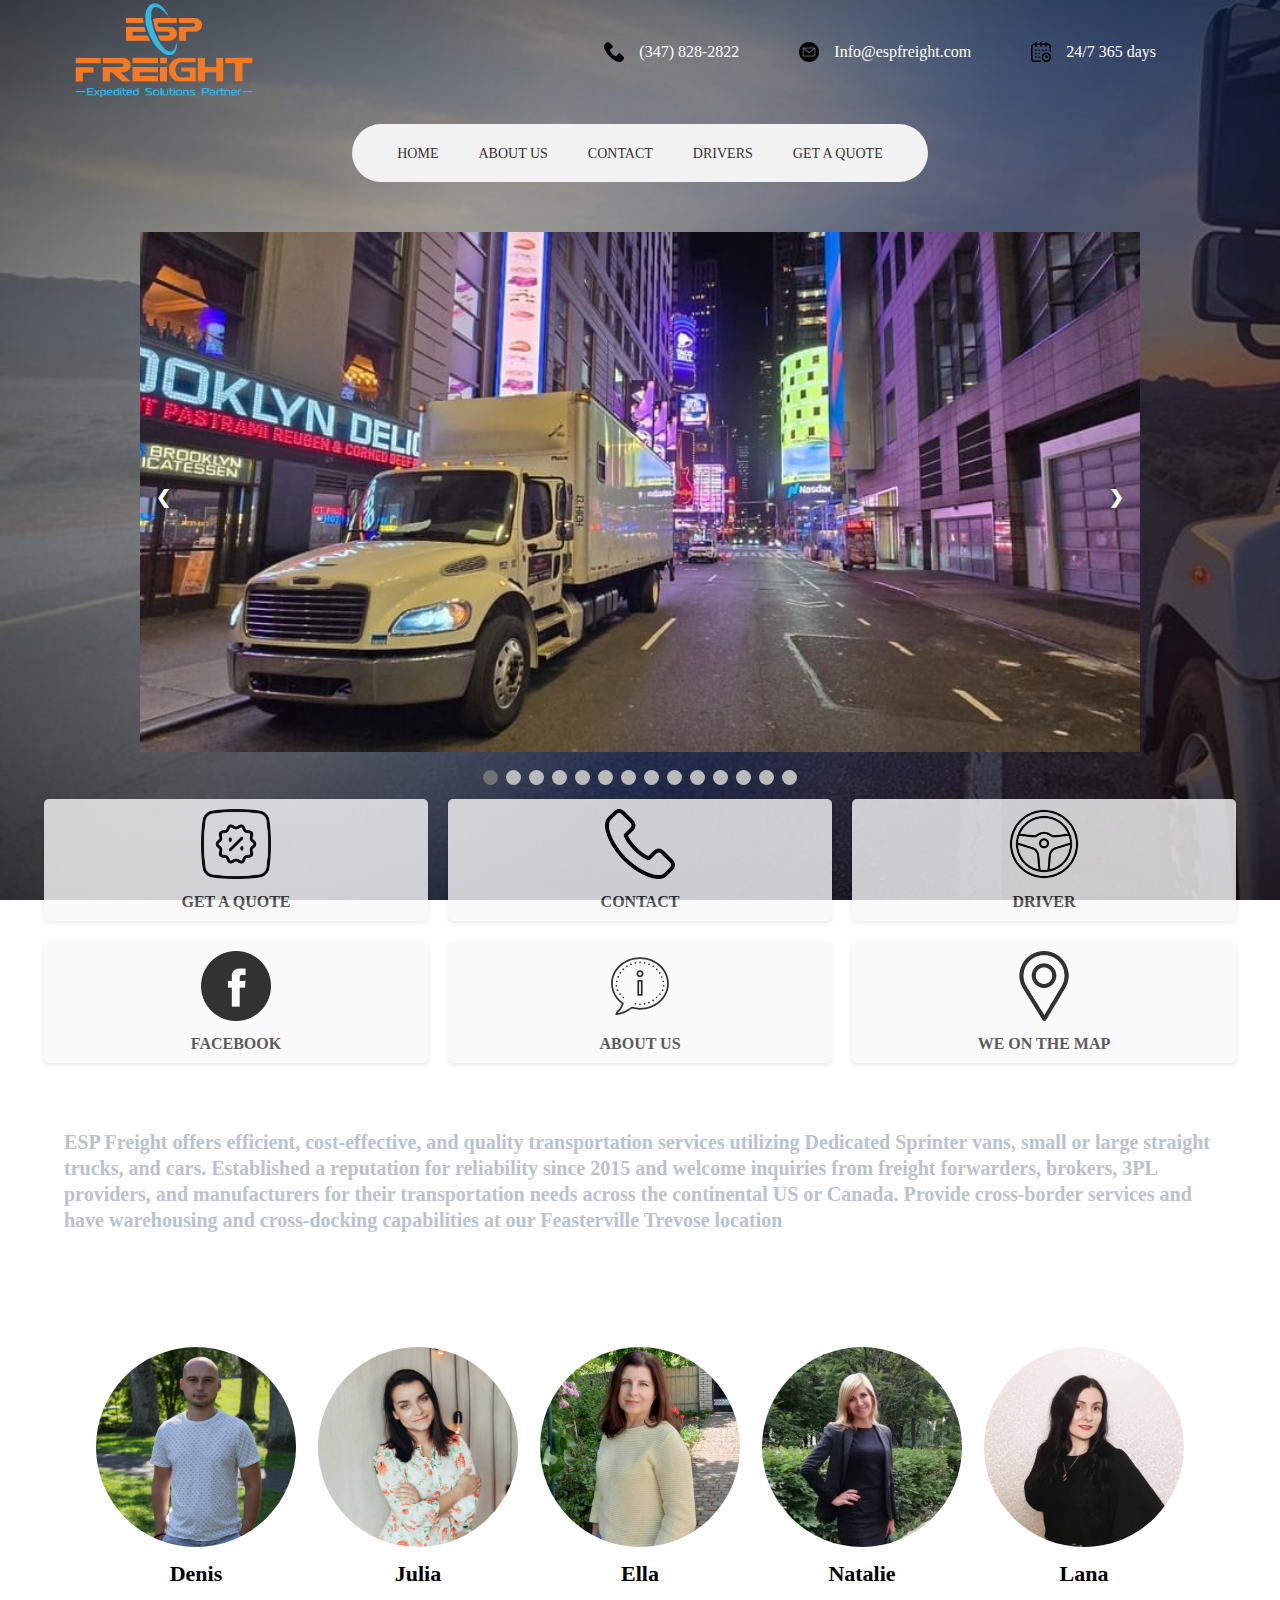
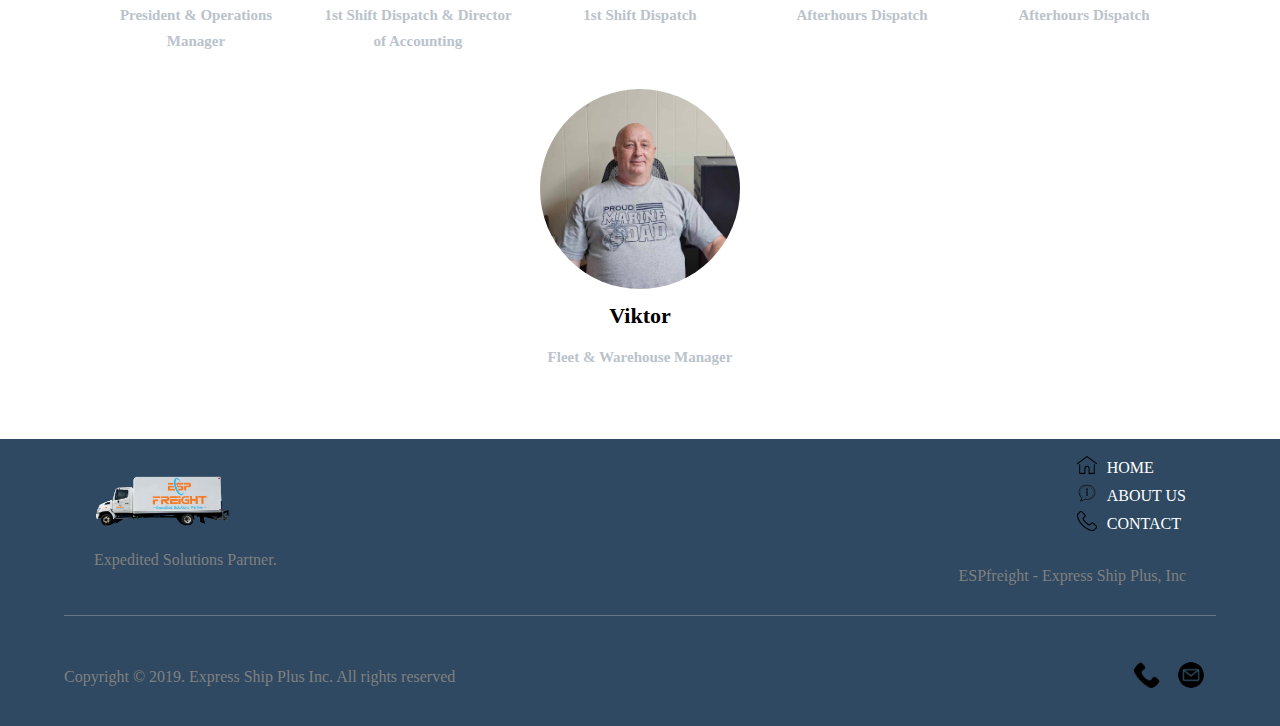
==== commit 5da0301a: "adf" ====
--- a/index.html
+++ b/index.html
@@ -45,9 +45,9 @@
 				<nav class="main-line">
 					<li><a href="index.html">HOME</a></li>
 					<li><a href="about.html">ABOUT US</a></li>
-					<li><a href="contact.html">CONTACT</a></li>
-					<li><a href="driver.html">DRIVERS</a></li>
-					<li><a href="dilivery.html">GET A QUOTE</a></li>
+					<li><a href="contact.php">CONTACT</a></li>
+					<li><a href="driver.php">DRIVERS</a></li>
+					<li><a href="dilivery.php">GET A QUOTE</a></li>
 				</nav>
 			</div>
 
@@ -136,15 +136,15 @@
 
 	<div class="figure-container">
 		<div class="figure">
-			<a href="dilivery.html"><img src="image/kvote.png" alt="Image 1"></a>
+			<a href="dilivery.php"><img src="image/kvote.png" alt="Image 1"></a>
 			<p>GET A QUOTE</p>
 		</div>
 		<div class="figure">
-			<a href="contact.html"><img src="image/contact.png" alt="Image 3"></a>
+			<a href="contact.php"><img src="image/contact.png" alt="Image 3"></a>
 			<p>CONTACT</p>
 		</div>
 		<div class="figure">
-			<a href="driver.html"><img src="image/driver.png" alt="Image 4"></a>
+			<a href="driver.php"><img src="image/driver.png" alt="Image 4"></a>
 			<p>DRIVER</p>
 		</div>
 		<div class="figure">
@@ -264,7 +264,7 @@
 					<ul>
 						<li class="gotop"><a href="index.html">HOME</a></li>
 						<li class="goab"><a href="about.html">ABOUT US</a></li>
-						<li class="goon"><a href="contact.html">CONTACT</a></li>
+						<li class="goon"><a href="contact.php">CONTACT</a></li>
 					</ul>
 
 					<p>ESPfreight - Express Ship Plus, Inc</p>
--- a/style/style.css
+++ b/style/style.css
@@ -128,7 +128,7 @@
 .main-line li a {
     text-decoration: none;
     color: black;
-    margin-right: 60px;
+    margin: 15px;
     transition: transform 0.3s ease-in-out;
 }
 
@@ -149,7 +149,7 @@
 
 
 .main-nav {
-    width: 60%;
+    width: 50%;
     /* Пример: установите желаемую ширину */
     margin: 0 auto;
     /* Центрирование */
@@ -1036,4 +1036,4 @@
 
 .figure-team-block h4{
     font-size: 22px;
-}
+}